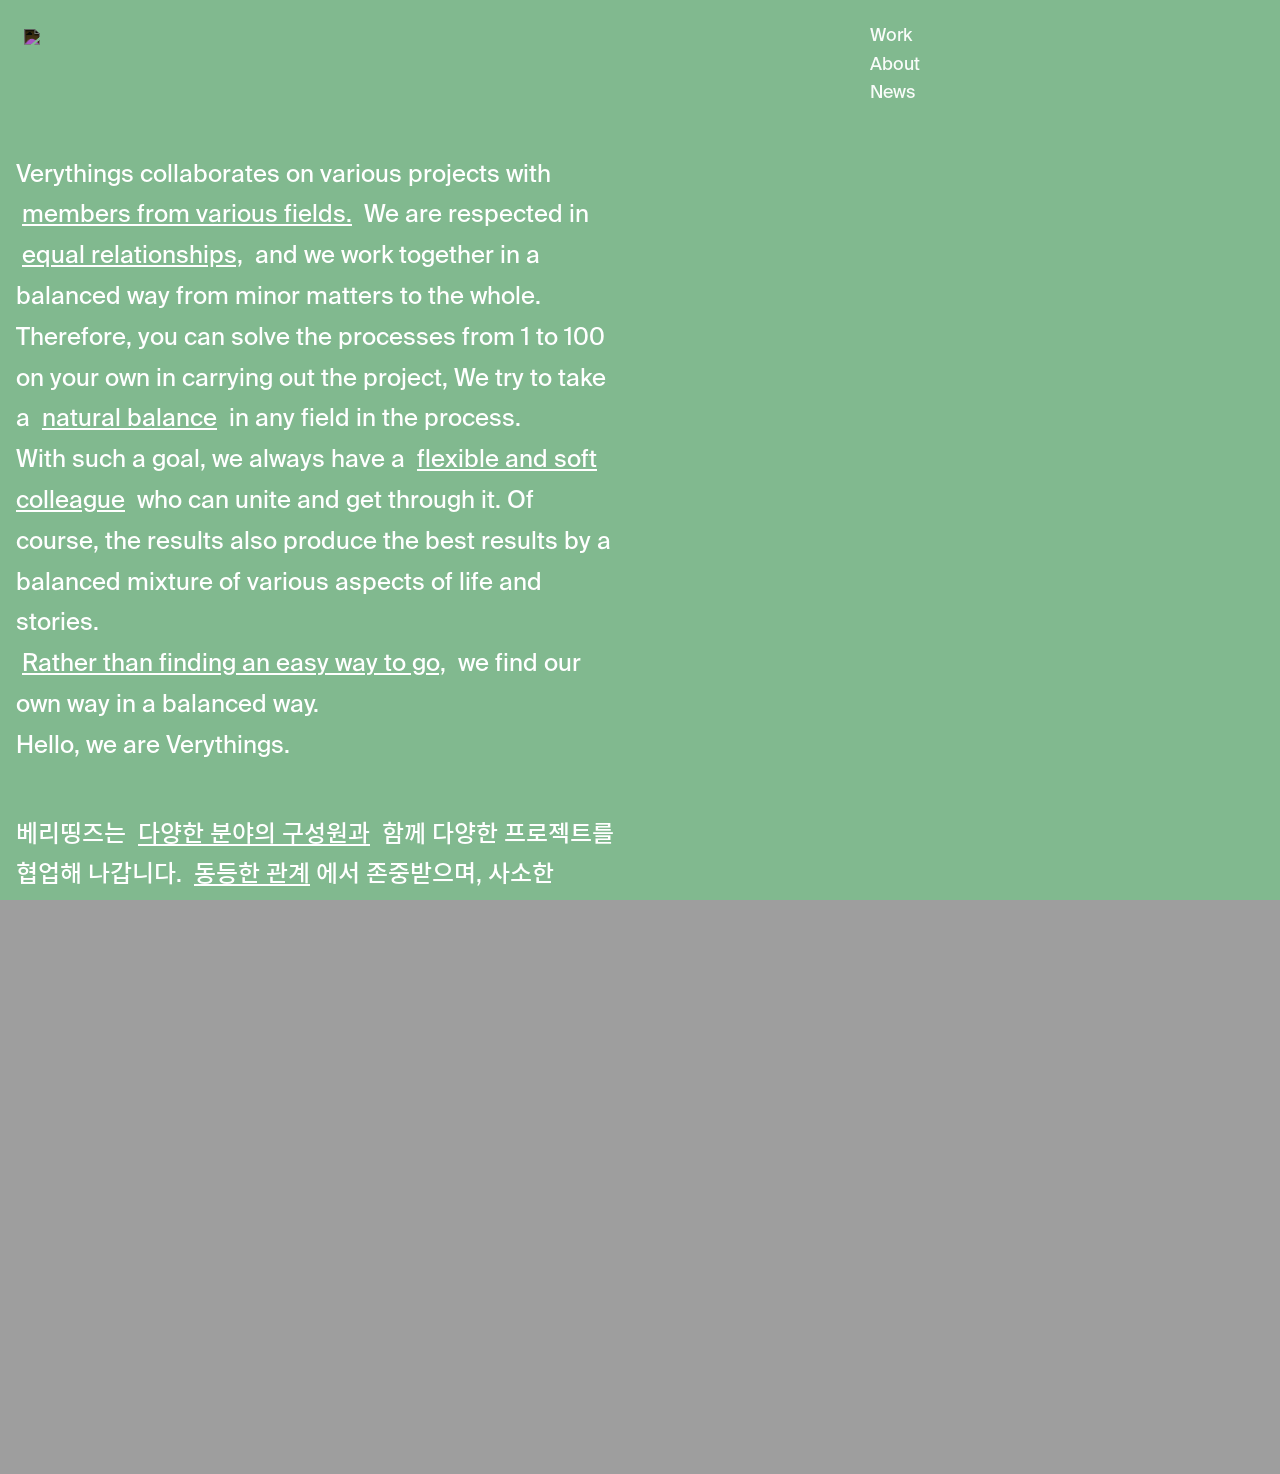
==== assets/pages/about.html @ 0e5e7bac "Add files via upload" ====
<!DOCTYPE html>
<html lang="en">
  <meta charset="utf-8" />
  <title>Verythings | About</title>
  <meta
    http-equiv="content-type"
    content="text/html; charset=utf-8"
  /><meta
    name="viewport"
    content="width=device-width, initial-scale=0.8, shrink-to-fit=no"
  /><meta
    property="og:url"
    content="https://www.virgileguinard.fr/"
  /><meta property="og:type content=website" /><meta
    property="og:title"
    content="Verythings"
  /><meta
    property="og:description"
    content="Photographer based in Paris"
  />
  <link rel="stylesheet" href="../css/style.css" />

  <body class="page" style="background: rgb(129, 185, 143)">
    <main>
      <nav>
        <div class="sticky">
        <div class="logo-l">
          <span class="l">
            <a href="../../index.html"
              ><img src="../img/logo.svg"
            /></a>
          </span>
        </div>
        <div class="header">
        <div class="blended work-space">
          <a href="./work.html" class="l">Work</a>
        </div>
        <div class="blended about-space">
          <span class="l">
            <a href="./about.html">About</a>
          </span>
        </div>
        <div class="blended news-space">
          <span class="l">
            <a href="./news.html">News</a>
          </span>
        </div>
        </div>
      </div>
    </nav>
    </main>






    <figure>
      <img id="picture" src="../img/main/picture.jpg" />
    </figure>

    <div class="main no-gutters row">
      <div class="content l col-9">
        <p>
          Verythings collaborates on various projects with
          <span class="emphasis">members from various fields.</span> We are respected in
          <span class="emphasis">equal relationships,</span> and we work
          together in a balanced way from minor matters to the whole.<br />

          Therefore, you can solve the processes from 1 to 100 on your own
          in carrying out the project, We try to take a
          <span class="emphasis">natural balance</span> in any field in the
          process.<br />

          With such a goal, we always have a
          <span class="emphasis">flexible and soft colleague</span> who can
          unite and get through it. Of course, the results also produce the
          best results by a balanced mixture of various aspects of life and
          stories.<br />

          <span class="emphasis"
            >Rather than finding an easy way to go,</span
          >
          we find our own way in a balanced way. <br />
          Hello, we are Verythings.
        </p>
        <p>
          베리띵즈는
          <span class="emphasis">다양한 분야의 구성원과</span> 함께 다양한
          프로젝트를 협업해 나갑니다.
          <span class="emphasis">동등한 관계</span>에서 존중받으며, 사소한
          사항부터 전체적인 부분까지
          <span class="emphasis">밸런스 있게</span> 함께 합을 맞추어
          나갑니다. <br />

          그러므로 프로젝트를 해나감에 있어 1에서 100까지의 과정들을 스스로
          해결할 수 있고, 과정 속에서 어떤 분야든 모자람 없이
          <span class="emphasis">자연스러운 균형(Balance)을</span> 가져가려
          합니다.<br />

          그러한 지향점을 가진 우리는 똘똘 뭉쳐 헤쳐 나갈 수 있는 유연하며
          말랑말랑한 동료가 늘 함께 합니다. 물론 결과 또한 다양한 측면의
          삶의 방식과 이야기가 균형(Balance) 있게 섞여 최고의 결과물을
          도출해냅니다. 쉽게 가는 법을 찾기보다, 균형 있게 우리만의 방식을
          만들며 길을 찾아 나갑니다. <br />안녕하세요, 베리띵즈 입니다.
        </p>
        <p></p>

        <p class="footer">
          <a href="https://www.instagram.com/verythings/">Instagram</a
          ><br /><a href="mailto:@.com">Contact</a>
        </p>
      </div>
      <div class="main viewport-container">
        <div class="viewport-content">
          <div
            class="bg-wrapper"
            style="
              background-image: url('../img/files/071219_galaxvegas_virgileguinard_hd_8830-thumb.jpg');
            "
          ></div>
        </div>
      </div>
    </div>

    <script src="../js/jquery.min.js"></script>
    <script src="../js/script.js"></script>

    <script
      async
      src="https://www.googletagmanager.com/gtag/js?id=G-6K1PYBZGDS"
    ></script>
    <script>
      window.dataLayer = window.dataLayer || [];
      function gtag() {
        dataLayer.push(arguments);
      }
      gtag("js", new Date());
      gtag("config", "G-6K1PYBZGDS");
    </script>
    <script>
      $(document).ready(function () {
        $("#picture").hide();
        $(".emphasis").mouseover(function () {
          $("#picture").show();
        });
        $(".emphasis").mouseout(function () {
          $("#picture").hide();
        });
      });
    </script>
  </body>
</html>
---- assets/css/style.css ----
*,
*::before,
*::after {
  margin: 0;
  padding: 0;
  box-sizing: border-box;
  font-size: 100%;
  font-weight: normal;
  font-style: normal;
}

html,
body {
  height: 100%;
  overflow: hidden;
}

html {
  font-family: -apple-system, BlinkMacSystemFont, avenir next, avenir,
    segoe ui, helvetica neue, helvetica, Ubuntu, roboto, noto, arial,
    sans-serif;
  line-height: 1.15;
  font-size: 16px;
  -webkit-text-size-adjust: 100%;
}

header {
  margin: 0 auto;
  font-size: 72px;
  line-height: 1.65;
  max-width: 70ch;

  height: 100vh;
}

ul {
  display: grid;
  width: 95%;

  max-width: 1800px;
  margin: 0px auto;
  padding: 120px 130px 270px;
  font-size: 66px;
  grid-auto-flow: row;
  gap: 160px 0px;
}

li {
  list-style: none;
}

main {
  display: block;
}
h1 {
  font-size: 2em;
  margin: 0.67em 0;
}
hr {
  box-sizing: content-box;
  height: 0;
  overflow: visible;
}
pre {
  font-family: monospace, monospace;
  font-size: 1em;
}
a {
  background-color: transparent;
}
abbr[title] {
  border-bottom: none;
  text-decoration: underline dotted;
}
b,
strong {
  font-weight: bolder;
}
code,
kbd,
samp {
  font-family: monospace, monospace;
  font-size: 1em;
}
small {
  font-size: 80%;
}
sub,
sup {
  font-size: 75%;
  line-height: 0;
  position: relative;
  vertical-align: baseline;
}
sub {
  bottom: -0.25em;
}
sup {
  top: -0.5em;
}
img {
  border-style: none;
}

.logo {
  position: absolute;
  width: 30%;
  top: 16px;
  left: 16px;
  filter: invert(1);
  z-index: 1001 !important;
}

.logo-l {
  position: absolute;
  width: 16%;
  top: 24px;
  left: 24px;
  filter: invert(1);
  z-index: 1001 !important;
  mix-blend-mode: difference;
}

nav {
  width: 100%;
  height: 7vw;

  position: sticky;
  top: 0;
  z-index: 2;
  opacity: 0.95;
}

nav div .sticky {
  display: flex;
  margin: 0;
  justify-content: flex-end;
}

#canvas {
  position: absolute;
  top: 500%;
  left: 100%;
  transform: translate(-50%, -50%);
  z-index: 1001;
}

button,
input,
optgroup,
select,
textarea {
  font-family: inherit;
  font-size: 100%;
  line-height: 1.15;
  margin: 0;
}
button,
input {
  overflow: visible;
}
button,
select {
  text-transform: none;
}
button,
[type="button"],
[type="reset"],
[type="submit"] {
  -webkit-appearance: button;
}
button::-moz-focus-inner,
[type="button"]::-moz-focus-inner,
[type="reset"]::-moz-focus-inner,
[type="submit"]::-moz-focus-inner {
  border-style: none;
  padding: 0;
}
button:-moz-focusring,
[type="button"]:-moz-focusring,
[type="reset"]:-moz-focusring,
[type="submit"]:-moz-focusring {
  outline: 1px dotted ButtonText;
}
fieldset {
  padding: 0.35em 0.75em 0.625em;
}
legend {
  box-sizing: border-box;
  color: inherit;
  display: table;
  max-width: 100%;
  padding: 0;
  white-space: normal;
}
progress {
  vertical-align: baseline;
}
textarea {
  overflow: auto;
}
[type="checkbox"],
[type="radio"] {
  box-sizing: border-box;
  padding: 0;
}
[type="number"]::-webkit-inner-spin-button,
[type="number"]::-webkit-outer-spin-button {
  height: auto;
}
[type="search"] {
  -webkit-appearance: textfield;
  outline-offset: -2px;
}
[type="search"]::-webkit-search-decoration {
  -webkit-appearance: none;
}
::-webkit-file-upload-button {
  -webkit-appearance: button;
  font: inherit;
}
details {
  display: block;
}
summary {
  display: list-item;
}
template {
  display: none;
}
[hidden] {
  display: none;
}
@-ms-viewport {
  width: device-width;
}
html {
  box-sizing: border-box;
  -ms-overflow-style: scrollbar;
}

.container {
  width: 100%;
  padding-right: 15px;
  padding-left: 15px;
  margin-right: auto;
  margin-left: auto;
}
@media (min-width: 576px) {
  .container {
    max-width: 540px;
  }
}
@media (min-width: 768px) {
  .container {
    max-width: 720px;
  }
}
@media (min-width: 992px) {
  .container {
    max-width: 960px;
  }
}
@media (min-width: 1200px) {
  .container {
    max-width: 1140px;
  }
}
.container-fluid {
  width: 100%;
  padding-right: 15px;
  padding-left: 15px;
  margin-right: auto;
  margin-left: auto;
}
.row {
  display: -webkit-box;
  display: -ms-flexbox;
  display: flex;
  -ms-flex-wrap: wrap;
  flex-wrap: wrap;
  margin-right: -15px;
  margin-left: -15px;
}
.no-gutters {
  margin-right: 0;
  margin-left: 0;
}
.no-gutters > .col,
.no-gutters > [class*="col-"] {
  padding-right: 0;
  padding-left: 0;
}
.col-1,
.col-2,
.col-3,
.col-4,
.col-5,
.col-6,
.col-7,
.col-8,
.col-9,
.col-10,
.col-11,
.col-12,
.col,
.col-auto,
.col-sm-1,
.col-sm-2,
.col-sm-3,
.col-sm-4,
.col-sm-5,
.col-sm-6,
.col-sm-7,
.col-sm-8,
.col-sm-9,
.col-sm-10,
.col-sm-11,
.col-sm-12,
.col-sm,
.col-sm-auto,
.col-md-1,
.col-md-2,
.col-md-3,
.col-md-4,
.col-md-5,
.col-md-6,
.col-md-7,
.col-md-8,
.col-md-9,
.col-md-10,
.col-md-11,
.col-md-12,
.col-md,
.col-md-auto,
.col-lg-1,
.col-lg-2,
.col-lg-3,
.col-lg-4,
.col-lg-5,
.col-lg-6,
.col-lg-7,
.col-lg-8,
.col-lg-9,
.col-lg-10,
.col-lg-11,
.col-lg-12,
.col-lg,
.col-lg-auto,
.col-xl-1,
.col-xl-2,
.col-xl-3,
.col-xl-4,
.col-xl-5,
.col-xl-6,
.col-xl-7,
.col-xl-8,
.col-xl-9,
.col-xl-10,
.col-xl-11,
.col-xl-12,
.col-xl,
.col-xl-auto {
  position: relative;
  width: 100%;
  min-height: 1px;
  padding-right: 15px;
  padding-left: 15px;
}
.col {
  -ms-flex-preferred-size: 0;
  flex-basis: 0;
  -webkit-box-flex: 1;
  -ms-flex-positive: 1;
  flex-grow: 1;
  max-width: 100%;
}
.col-auto {
  -webkit-box-flex: 0;
  -ms-flex: 0 0 auto;
  flex: 0 0 auto;
  width: auto;
  max-width: none;
}
.col-1 {
  -webkit-box-flex: 0;
  -ms-flex: 0 0 8.333333%;
  flex: 0 0 8.333333%;
  max-width: 8.333333%;
}
.col-2 {
  -webkit-box-flex: 0;
  -ms-flex: 0 0 16.666667%;
  flex: 0 0 16.666667%;
  max-width: 16.666667%;
}
.col-3 {
  -webkit-box-flex: 0;
  -ms-flex: 0 0 25%;
  flex: 0 0 25%;
  max-width: 25%;
}
.col-4 {
  -webkit-box-flex: 0;
  -ms-flex: 0 0 33.333333%;
  flex: 0 0 33.333333%;
  max-width: 33.333333%;
}
.col-5 {
  -webkit-box-flex: 0;
  -ms-flex: 0 0 41.666667%;
  flex: 0 0 41.666667%;
  max-width: 41.666667%;
}
.col-6 {
  -webkit-box-flex: 0;
  -ms-flex: 0 0 50%;
  flex: 0 0 50%;
  max-width: 50%;
}
.col-7 {
  -webkit-box-flex: 0;
  -ms-flex: 0 0 58.333333%;
  flex: 0 0 58.333333%;
  max-width: 58.333333%;
}
.col-8 {
  -webkit-box-flex: 0;
  -ms-flex: 0 0 66.666667%;
  flex: 0 0 66.666667%;
  max-width: 66.666667%;
}
.col-9 {
  top: 3rem;
  -webkit-box-flex: 0;
  -ms-flex: 0 0 75%;
  flex: 0 0 75%;
  max-width: 75%;
}
.col-10 {
  -webkit-box-flex: 0;
  -ms-flex: 0 0 83.333333%;
  flex: 0 0 83.333333%;
  max-width: 83.333333%;
}
.col-11 {
  -webkit-box-flex: 0;
  -ms-flex: 0 0 91.666667%;
  flex: 0 0 91.666667%;
  max-width: 91.666667%;
}
.col-12 {
  -webkit-box-flex: 0;
  -ms-flex: 0 0 100%;
  flex: 0 0 100%;
  max-width: 100%;
}
.order-first {
  -webkit-box-ordinal-group: 0;
  -ms-flex-order: -1;
  order: -1;
}
.order-last {
  -webkit-box-ordinal-group: 14;
  -ms-flex-order: 13;
  order: 13;
}
.order-0 {
  -webkit-box-ordinal-group: 1;
  -ms-flex-order: 0;
  order: 0;
}
.order-1 {
  -webkit-box-ordinal-group: 2;
  -ms-flex-order: 1;
  order: 1;
}
.order-2 {
  -webkit-box-ordinal-group: 3;
  -ms-flex-order: 2;
  order: 2;
}
.order-3 {
  -webkit-box-ordinal-group: 4;
  -ms-flex-order: 3;
  order: 3;
}
.order-4 {
  -webkit-box-ordinal-group: 5;
  -ms-flex-order: 4;
  order: 4;
}
.order-5 {
  -webkit-box-ordinal-group: 6;
  -ms-flex-order: 5;
  order: 5;
}
.order-6 {
  -webkit-box-ordinal-group: 7;
  -ms-flex-order: 6;
  order: 6;
}
.order-7 {
  -webkit-box-ordinal-group: 8;
  -ms-flex-order: 7;
  order: 7;
}
.order-8 {
  -webkit-box-ordinal-group: 9;
  -ms-flex-order: 8;
  order: 8;
}
.order-9 {
  -webkit-box-ordinal-group: 10;
  -ms-flex-order: 9;
  order: 9;
}
.order-10 {
  -webkit-box-ordinal-group: 11;
  -ms-flex-order: 10;
  order: 10;
}
.order-11 {
  -webkit-box-ordinal-group: 12;
  -ms-flex-order: 11;
  order: 11;
}
.order-12 {
  -webkit-box-ordinal-group: 13;
  -ms-flex-order: 12;
  order: 12;
}
.offset-1 {
  margin-left: 8.333333%;
}
.offset-2 {
  margin-left: 16.666667%;
}
.offset-3 {
  margin-left: 25%;
}
.offset-4 {
  margin-left: 33.333333%;
}
.offset-5 {
  margin-left: 41.666667%;
}
.offset-6 {
  margin-left: 50%;
}
.offset-7 {
  margin-left: 58.333333%;
}
.offset-8 {
  margin-left: 66.666667%;
}
.offset-9 {
  margin-left: 75%;
}
.offset-10 {
  margin-left: 83.333333%;
}
.offset-11 {
  margin-left: 91.666667%;
}
@media (min-width: 576px) {
  .col-sm {
    -ms-flex-preferred-size: 0;
    flex-basis: 0;
    -webkit-box-flex: 1;
    -ms-flex-positive: 1;
    flex-grow: 1;
    max-width: 100%;
  }
  .col-sm-auto {
    -webkit-box-flex: 0;
    -ms-flex: 0 0 auto;
    flex: 0 0 auto;
    width: auto;
    max-width: none;
  }
  .col-sm-1 {
    -webkit-box-flex: 0;
    -ms-flex: 0 0 8.333333%;
    flex: 0 0 8.333333%;
    max-width: 8.333333%;
  }
  .col-sm-2 {
    -webkit-box-flex: 0;
    -ms-flex: 0 0 16.666667%;
    flex: 0 0 16.666667%;
    max-width: 16.666667%;
  }
  .col-sm-3 {
    -webkit-box-flex: 0;
    -ms-flex: 0 0 25%;
    flex: 0 0 25%;
    max-width: 25%;
  }
  .col-sm-4 {
    -webkit-box-flex: 0;
    -ms-flex: 0 0 33.333333%;
    flex: 0 0 33.333333%;
    max-width: 33.333333%;
  }
  .col-sm-5 {
    -webkit-box-flex: 0;
    -ms-flex: 0 0 41.666667%;
    flex: 0 0 41.666667%;
    max-width: 41.666667%;
  }
  .col-sm-6 {
    -webkit-box-flex: 0;
    -ms-flex: 0 0 50%;
    flex: 0 0 50%;
    max-width: 50%;
  }
  .col-sm-7 {
    -webkit-box-flex: 0;
    -ms-flex: 0 0 58.333333%;
    flex: 0 0 58.333333%;
    max-width: 58.333333%;
  }
  .col-sm-8 {
    -webkit-box-flex: 0;
    -ms-flex: 0 0 66.666667%;
    flex: 0 0 66.666667%;
    max-width: 66.666667%;
  }
  .col-sm-9 {
    -webkit-box-flex: 0;
    -ms-flex: 0 0 75%;
    flex: 0 0 75%;
    max-width: 75%;
  }
  .col-sm-10 {
    -webkit-box-flex: 0;
    -ms-flex: 0 0 83.333333%;
    flex: 0 0 83.333333%;
    max-width: 83.333333%;
  }
  .col-sm-11 {
    -webkit-box-flex: 0;
    -ms-flex: 0 0 91.666667%;
    flex: 0 0 91.666667%;
    max-width: 91.666667%;
  }
  .col-sm-12 {
    -webkit-box-flex: 0;
    -ms-flex: 0 0 100%;
    flex: 0 0 100%;
    max-width: 100%;
  }
  .order-sm-first {
    -webkit-box-ordinal-group: 0;
    -ms-flex-order: -1;
    order: -1;
  }
  .order-sm-last {
    -webkit-box-ordinal-group: 14;
    -ms-flex-order: 13;
    order: 13;
  }
  .order-sm-0 {
    -webkit-box-ordinal-group: 1;
    -ms-flex-order: 0;
    order: 0;
  }
  .order-sm-1 {
    -webkit-box-ordinal-group: 2;
    -ms-flex-order: 1;
    order: 1;
  }
  .order-sm-2 {
    -webkit-box-ordinal-group: 3;
    -ms-flex-order: 2;
    order: 2;
  }
  .order-sm-3 {
    -webkit-box-ordinal-group: 4;
    -ms-flex-order: 3;
    order: 3;
  }
  .order-sm-4 {
    -webkit-box-ordinal-group: 5;
    -ms-flex-order: 4;
    order: 4;
  }
  .order-sm-5 {
    -webkit-box-ordinal-group: 6;
    -ms-flex-order: 5;
    order: 5;
  }
  .order-sm-6 {
    -webkit-box-ordinal-group: 7;
    -ms-flex-order: 6;
    order: 6;
  }
  .order-sm-7 {
    -webkit-box-ordinal-group: 8;
    -ms-flex-order: 7;
    order: 7;
  }
  .order-sm-8 {
    -webkit-box-ordinal-group: 9;
    -ms-flex-order: 8;
    order: 8;
  }
  .order-sm-9 {
    -webkit-box-ordinal-group: 10;
    -ms-flex-order: 9;
    order: 9;
  }
  .order-sm-10 {
    -webkit-box-ordinal-group: 11;
    -ms-flex-order: 10;
    order: 10;
  }
  .order-sm-11 {
    -webkit-box-ordinal-group: 12;
    -ms-flex-order: 11;
    order: 11;
  }
  .order-sm-12 {
    -webkit-box-ordinal-group: 13;
    -ms-flex-order: 12;
    order: 12;
  }
  .offset-sm-0 {
    margin-left: 0;
  }
  .offset-sm-1 {
    margin-left: 8.333333%;
  }
  .offset-sm-2 {
    margin-left: 16.666667%;
  }
  .offset-sm-3 {
    margin-left: 25%;
  }
  .offset-sm-4 {
    margin-left: 33.333333%;
  }
  .offset-sm-5 {
    margin-left: 41.666667%;
  }
  .offset-sm-6 {
    margin-left: 50%;
  }
  .offset-sm-7 {
    margin-left: 58.333333%;
  }
  .offset-sm-8 {
    margin-left: 66.666667%;
  }
  .offset-sm-9 {
    margin-left: 75%;
  }
  .offset-sm-10 {
    margin-left: 83.333333%;
  }
  .offset-sm-11 {
    margin-left: 91.666667%;
  }
}
@media (min-width: 768px) {
  .col-md {
    -ms-flex-preferred-size: 0;
    flex-basis: 0;
    -webkit-box-flex: 1;
    -ms-flex-positive: 1;
    flex-grow: 1;
    max-width: 100%;
  }
  .col-md-auto {
    -webkit-box-flex: 0;
    -ms-flex: 0 0 auto;
    flex: 0 0 auto;
    width: auto;
    max-width: none;
  }
  .col-md-1 {
    -webkit-box-flex: 0;
    -ms-flex: 0 0 8.333333%;
    flex: 0 0 8.333333%;
    max-width: 8.333333%;
  }
  .col-md-2 {
    -webkit-box-flex: 0;
    -ms-flex: 0 0 16.666667%;
    flex: 0 0 16.666667%;
    max-width: 16.666667%;
  }
  .col-md-3 {
    -webkit-box-flex: 0;
    -ms-flex: 0 0 25%;
    flex: 0 0 25%;
    max-width: 25%;
  }
  .col-md-4 {
    -webkit-box-flex: 0;
    -ms-flex: 0 0 33.333333%;
    flex: 0 0 33.333333%;
    max-width: 33.333333%;
  }
  .col-md-5 {
    -webkit-box-flex: 0;
    -ms-flex: 0 0 41.666667%;
    flex: 0 0 41.666667%;
    max-width: 41.666667%;
  }
  .col-md-6 {
    -webkit-box-flex: 0;
    -ms-flex: 0 0 50%;
    flex: 0 0 50%;
    max-width: 50%;
  }
  .col-md-7 {
    -webkit-box-flex: 0;
    -ms-flex: 0 0 58.333333%;
    flex: 0 0 58.333333%;
    max-width: 58.333333%;
  }
  .col-md-8 {
    -webkit-box-flex: 0;
    -ms-flex: 0 0 66.666667%;
    flex: 0 0 66.666667%;
    max-width: 66.666667%;
  }
  .col-md-9 {
    -webkit-box-flex: 0;
    -ms-flex: 0 0 75%;
    flex: 0 0 75%;
    max-width: 75%;
  }
  .col-md-10 {
    -webkit-box-flex: 0;
    -ms-flex: 0 0 83.333333%;
    flex: 0 0 83.333333%;
    max-width: 83.333333%;
  }
  .col-md-11 {
    -webkit-box-flex: 0;
    -ms-flex: 0 0 91.666667%;
    flex: 0 0 91.666667%;
    max-width: 91.666667%;
  }
  .col-md-12 {
    -webkit-box-flex: 0;
    -ms-flex: 0 0 100%;
    flex: 0 0 100%;
    max-width: 100%;
  }
  .order-md-first {
    -webkit-box-ordinal-group: 0;
    -ms-flex-order: -1;
    order: -1;
  }
  .order-md-last {
    -webkit-box-ordinal-group: 14;
    -ms-flex-order: 13;
    order: 13;
  }
  .order-md-0 {
    -webkit-box-ordinal-group: 1;
    -ms-flex-order: 0;
    order: 0;
  }
  .order-md-1 {
    -webkit-box-ordinal-group: 2;
    -ms-flex-order: 1;
    order: 1;
  }
  .order-md-2 {
    -webkit-box-ordinal-group: 3;
    -ms-flex-order: 2;
    order: 2;
  }
  .order-md-3 {
    -webkit-box-ordinal-group: 4;
    -ms-flex-order: 3;
    order: 3;
  }
  .order-md-4 {
    -webkit-box-ordinal-group: 5;
    -ms-flex-order: 4;
    order: 4;
  }
  .order-md-5 {
    -webkit-box-ordinal-group: 6;
    -ms-flex-order: 5;
    order: 5;
  }
  .order-md-6 {
    -webkit-box-ordinal-group: 7;
    -ms-flex-order: 6;
    order: 6;
  }
  .order-md-7 {
    -webkit-box-ordinal-group: 8;
    -ms-flex-order: 7;
    order: 7;
  }
  .order-md-8 {
    -webkit-box-ordinal-group: 9;
    -ms-flex-order: 8;
    order: 8;
  }
  .order-md-9 {
    -webkit-box-ordinal-group: 10;
    -ms-flex-order: 9;
    order: 9;
  }
  .order-md-10 {
    -webkit-box-ordinal-group: 11;
    -ms-flex-order: 10;
    order: 10;
  }
  .order-md-11 {
    -webkit-box-ordinal-group: 12;
    -ms-flex-order: 11;
    order: 11;
  }
  .order-md-12 {
    -webkit-box-ordinal-group: 13;
    -ms-flex-order: 12;
    order: 12;
  }
  .offset-md-0 {
    margin-left: 0;
  }
  .offset-md-1 {
    margin-left: 8.333333%;
  }
  .offset-md-2 {
    margin-left: 16.666667%;
  }
  .offset-md-3 {
    margin-left: 25%;
  }
  .offset-md-4 {
    margin-left: 33.333333%;
  }
  .offset-md-5 {
    margin-left: 41.666667%;
  }
  .offset-md-6 {
    margin-left: 50%;
  }
  .offset-md-7 {
    margin-left: 58.333333%;
  }
  .offset-md-8 {
    margin-left: 66.666667%;
  }
  .offset-md-9 {
    margin-left: 75%;
  }
  .offset-md-10 {
    margin-left: 83.333333%;
  }
  .offset-md-11 {
    margin-left: 91.666667%;
  }
}
@media (min-width: 992px) {
  .col-lg {
    -ms-flex-preferred-size: 0;
    flex-basis: 0;
    -webkit-box-flex: 1;
    -ms-flex-positive: 1;
    flex-grow: 1;
    max-width: 100%;
  }
  .col-lg-auto {
    -webkit-box-flex: 0;
    -ms-flex: 0 0 auto;
    flex: 0 0 auto;
    width: auto;
    max-width: none;
  }
  .col-lg-1 {
    -webkit-box-flex: 0;
    -ms-flex: 0 0 8.333333%;
    flex: 0 0 8.333333%;
    max-width: 8.333333%;
  }
  .col-lg-2 {
    -webkit-box-flex: 0;
    -ms-flex: 0 0 16.666667%;
    flex: 0 0 16.666667%;
    max-width: 16.666667%;
  }
  .col-lg-3 {
    -webkit-box-flex: 0;
    -ms-flex: 0 0 25%;
    flex: 0 0 25%;
    max-width: 25%;
  }
  .col-lg-4 {
    -webkit-box-flex: 0;
    -ms-flex: 0 0 33.333333%;
    flex: 0 0 33.333333%;
    max-width: 33.333333%;
  }
  .col-lg-5 {
    -webkit-box-flex: 0;
    -ms-flex: 0 0 41.666667%;
    flex: 0 0 41.666667%;
    max-width: 41.666667%;
  }
  .col-lg-6 {
    -webkit-box-flex: 0;
    -ms-flex: 0 0 50%;
    flex: 0 0 50%;
    max-width: 50%;
  }
  .col-lg-7 {
    -webkit-box-flex: 0;
    -ms-flex: 0 0 58.333333%;
    flex: 0 0 58.333333%;
    max-width: 58.333333%;
  }
  .col-lg-8 {
    -webkit-box-flex: 0;
    -ms-flex: 0 0 66.666667%;
    flex: 0 0 66.666667%;
    max-width: 66.666667%;
  }
  .col-lg-9 {
    -webkit-box-flex: 0;
    -ms-flex: 0 0 75%;
    flex: 0 0 75%;
    max-width: 75%;
  }
  .col-lg-10 {
    -webkit-box-flex: 0;
    -ms-flex: 0 0 83.333333%;
    flex: 0 0 83.333333%;
    max-width: 83.333333%;
  }
  .col-lg-11 {
    -webkit-box-flex: 0;
    -ms-flex: 0 0 91.666667%;
    flex: 0 0 91.666667%;
    max-width: 91.666667%;
  }
  .col-lg-12 {
    -webkit-box-flex: 0;
    -ms-flex: 0 0 100%;
    flex: 0 0 100%;
    max-width: 100%;
  }
  .order-lg-first {
    -webkit-box-ordinal-group: 0;
    -ms-flex-order: -1;
    order: -1;
  }
  .order-lg-last {
    -webkit-box-ordinal-group: 14;
    -ms-flex-order: 13;
    order: 13;
  }
  .order-lg-0 {
    -webkit-box-ordinal-group: 1;
    -ms-flex-order: 0;
    order: 0;
  }
  .order-lg-1 {
    -webkit-box-ordinal-group: 2;
    -ms-flex-order: 1;
    order: 1;
  }
  .order-lg-2 {
    -webkit-box-ordinal-group: 3;
    -ms-flex-order: 2;
    order: 2;
  }
  .order-lg-3 {
    -webkit-box-ordinal-group: 4;
    -ms-flex-order: 3;
    order: 3;
  }
  .order-lg-4 {
    -webkit-box-ordinal-group: 5;
    -ms-flex-order: 4;
    order: 4;
  }
  .order-lg-5 {
    -webkit-box-ordinal-group: 6;
    -ms-flex-order: 5;
    order: 5;
  }
  .order-lg-6 {
    -webkit-box-ordinal-group: 7;
    -ms-flex-order: 6;
    order: 6;
  }
  .order-lg-7 {
    -webkit-box-ordinal-group: 8;
    -ms-flex-order: 7;
    order: 7;
  }
  .order-lg-8 {
    -webkit-box-ordinal-group: 9;
    -ms-flex-order: 8;
    order: 8;
  }
  .order-lg-9 {
    -webkit-box-ordinal-group: 10;
    -ms-flex-order: 9;
    order: 9;
  }
  .order-lg-10 {
    -webkit-box-ordinal-group: 11;
    -ms-flex-order: 10;
    order: 10;
  }
  .order-lg-11 {
    -webkit-box-ordinal-group: 12;
    -ms-flex-order: 11;
    order: 11;
  }
  .order-lg-12 {
    -webkit-box-ordinal-group: 13;
    -ms-flex-order: 12;
    order: 12;
  }
  .offset-lg-0 {
    margin-left: 0;
  }
  .offset-lg-1 {
    margin-left: 8.333333%;
  }
  .offset-lg-2 {
    margin-left: 16.666667%;
  }
  .offset-lg-3 {
    margin-left: 25%;
  }
  .offset-lg-4 {
    margin-left: 33.333333%;
  }
  .offset-lg-5 {
    margin-left: 41.666667%;
  }
  .offset-lg-6 {
    margin-left: 50%;
  }
  .offset-lg-7 {
    margin-left: 58.333333%;
  }
  .offset-lg-8 {
    margin-left: 66.666667%;
  }
  .offset-lg-9 {
    margin-left: 75%;
  }
  .offset-lg-10 {
    margin-left: 83.333333%;
  }
  .offset-lg-11 {
    margin-left: 91.666667%;
  }
}
@media (min-width: 1200px) {
  .col-xl {
    -ms-flex-preferred-size: 0;
    flex-basis: 0;
    -webkit-box-flex: 1;
    -ms-flex-positive: 1;
    flex-grow: 1;
    max-width: 100%;
  }
  .col-xl-auto {
    -webkit-box-flex: 0;
    -ms-flex: 0 0 auto;
    flex: 0 0 auto;
    width: auto;
    max-width: none;
  }
  .col-xl-1 {
    -webkit-box-flex: 0;
    -ms-flex: 0 0 8.333333%;
    flex: 0 0 8.333333%;
    max-width: 8.333333%;
  }
  .col-xl-2 {
    -webkit-box-flex: 0;
    -ms-flex: 0 0 16.666667%;
    flex: 0 0 16.666667%;
    max-width: 16.666667%;
  }
  .col-xl-3 {
    -webkit-box-flex: 0;
    -ms-flex: 0 0 25%;
    flex: 0 0 25%;
    max-width: 25%;
  }
  .col-xl-4 {
    -webkit-box-flex: 0;
    -ms-flex: 0 0 33.333333%;
    flex: 0 0 33.333333%;
    max-width: 33.333333%;
  }
  .col-xl-5 {
    -webkit-box-flex: 0;
    -ms-flex: 0 0 41.666667%;
    flex: 0 0 41.666667%;
    max-width: 41.666667%;
  }
  .col-xl-6 {
    -webkit-box-flex: 0;
    -ms-flex: 0 0 50%;
    flex: 0 0 50%;
    max-width: 50%;
  }
  .col-xl-7 {
    -webkit-box-flex: 0;
    -ms-flex: 0 0 58.333333%;
    flex: 0 0 58.333333%;
    max-width: 58.333333%;
  }
  .col-xl-8 {
    -webkit-box-flex: 0;
    -ms-flex: 0 0 66.666667%;
    flex: 0 0 66.666667%;
    max-width: 66.666667%;
  }
  .col-xl-9 {
    -webkit-box-flex: 0;
    -ms-flex: 0 0 75%;
    flex: 0 0 75%;
    max-width: 75%;
  }
  .col-xl-10 {
    -webkit-box-flex: 0;
    -ms-flex: 0 0 83.333333%;
    flex: 0 0 83.333333%;
    max-width: 83.333333%;
  }
  .col-xl-11 {
    -webkit-box-flex: 0;
    -ms-flex: 0 0 91.666667%;
    flex: 0 0 91.666667%;
    max-width: 91.666667%;
  }
  .col-xl-12 {
    -webkit-box-flex: 0;
    -ms-flex: 0 0 100%;
    flex: 0 0 100%;
    max-width: 100%;
  }
  .order-xl-first {
    -webkit-box-ordinal-group: 0;
    -ms-flex-order: -1;
    order: -1;
  }
  .order-xl-last {
    -webkit-box-ordinal-group: 14;
    -ms-flex-order: 13;
    order: 13;
  }
  .order-xl-0 {
    -webkit-box-ordinal-group: 1;
    -ms-flex-order: 0;
    order: 0;
  }
  .order-xl-1 {
    -webkit-box-ordinal-group: 2;
    -ms-flex-order: 1;
    order: 1;
  }
  .order-xl-2 {
    -webkit-box-ordinal-group: 3;
    -ms-flex-order: 2;
    order: 2;
  }
  .order-xl-3 {
    -webkit-box-ordinal-group: 4;
    -ms-flex-order: 3;
    order: 3;
  }
  .order-xl-4 {
    -webkit-box-ordinal-group: 5;
    -ms-flex-order: 4;
    order: 4;
  }
  .order-xl-5 {
    -webkit-box-ordinal-group: 6;
    -ms-flex-order: 5;
    order: 5;
  }
  .order-xl-6 {
    -webkit-box-ordinal-group: 7;
    -ms-flex-order: 6;
    order: 6;
  }
  .order-xl-7 {
    -webkit-box-ordinal-group: 8;
    -ms-flex-order: 7;
    order: 7;
  }
  .order-xl-8 {
    -webkit-box-ordinal-group: 9;
    -ms-flex-order: 8;
    order: 8;
  }
  .order-xl-9 {
    -webkit-box-ordinal-group: 10;
    -ms-flex-order: 9;
    order: 9;
  }
  .order-xl-10 {
    -webkit-box-ordinal-group: 11;
    -ms-flex-order: 10;
    order: 10;
  }
  .order-xl-11 {
    -webkit-box-ordinal-group: 12;
    -ms-flex-order: 11;
    order: 11;
  }
  .order-xl-12 {
    -webkit-box-ordinal-group: 13;
    -ms-flex-order: 12;
    order: 12;
  }
  .offset-xl-0 {
    margin-left: 0;
  }
  .offset-xl-1 {
    margin-left: 8.333333%;
  }
  .offset-xl-2 {
    margin-left: 16.666667%;
  }
  .offset-xl-3 {
    margin-left: 25%;
  }
  .offset-xl-4 {
    margin-left: 33.333333%;
  }
  .offset-xl-5 {
    margin-left: 41.666667%;
  }
  .offset-xl-6 {
    margin-left: 50%;
  }
  .offset-xl-7 {
    margin-left: 58.333333%;
  }
  .offset-xl-8 {
    margin-left: 66.666667%;
  }
  .offset-xl-9 {
    margin-left: 75%;
  }
  .offset-xl-10 {
    margin-left: 83.333333%;
  }
  .offset-xl-11 {
    margin-left: 91.666667%;
  }
}
.d-none {
  display: none !important;
}
.d-inline {
  display: inline !important;
}
.d-inline-block {
  display: inline-block !important;
}
.d-block {
  display: block !important;
}
.d-table {
  display: table !important;
}
.d-table-row {
  display: table-row !important;
}
.d-table-cell {
  display: table-cell !important;
}
.d-flex {
  display: -webkit-box !important;
  display: -ms-flexbox !important;
  display: flex !important;
}
.d-inline-flex {
  display: -webkit-inline-box !important;
  display: -ms-inline-flexbox !important;
  display: inline-flex !important;
}
@media (min-width: 576px) {
  .d-sm-none {
    display: none !important;
  }
  .d-sm-inline {
    display: inline !important;
  }
  .d-sm-inline-block {
    display: inline-block !important;
  }
  .d-sm-block {
    display: block !important;
  }
  .d-sm-table {
    display: table !important;
  }
  .d-sm-table-row {
    display: table-row !important;
  }
  .d-sm-table-cell {
    display: table-cell !important;
  }
  .d-sm-flex {
    display: -webkit-box !important;
    display: -ms-flexbox !important;
    display: flex !important;
  }
  .d-sm-inline-flex {
    display: -webkit-inline-box !important;
    display: -ms-inline-flexbox !important;
    display: inline-flex !important;
  }
}
@media (min-width: 768px) {
  .d-md-none {
    display: none !important;
  }
  .d-md-inline {
    display: inline !important;
  }
  .d-md-inline-block {
    display: inline-block !important;
  }
  .d-md-block {
    display: block !important;
  }
  .d-md-table {
    display: table !important;
  }
  .d-md-table-row {
    display: table-row !important;
  }
  .d-md-table-cell {
    display: table-cell !important;
  }
  .d-md-flex {
    display: -webkit-box !important;
    display: -ms-flexbox !important;
    display: flex !important;
  }
  .d-md-inline-flex {
    display: -webkit-inline-box !important;
    display: -ms-inline-flexbox !important;
    display: inline-flex !important;
  }
}
@media (min-width: 992px) {
  .d-lg-none {
    display: none !important;
  }
  .d-lg-inline {
    display: inline !important;
  }
  .d-lg-inline-block {
    display: inline-block !important;
  }
  .d-lg-block {
    display: block !important;
  }
  .d-lg-table {
    display: table !important;
  }
  .d-lg-table-row {
    display: table-row !important;
  }
  .d-lg-table-cell {
    display: table-cell !important;
  }
  .d-lg-flex {
    display: -webkit-box !important;
    display: -ms-flexbox !important;
    display: flex !important;
  }
  .d-lg-inline-flex {
    display: -webkit-inline-box !important;
    display: -ms-inline-flexbox !important;
    display: inline-flex !important;
  }
}
@media (min-width: 1200px) {
  .d-xl-none {
    display: none !important;
  }
  .d-xl-inline {
    display: inline !important;
  }
  .d-xl-inline-block {
    display: inline-block !important;
  }
  .d-xl-block {
    display: block !important;
  }
  .d-xl-table {
    display: table !important;
  }
  .d-xl-table-row {
    display: table-row !important;
  }
  .d-xl-table-cell {
    display: table-cell !important;
  }
  .d-xl-flex {
    display: -webkit-box !important;
    display: -ms-flexbox !important;
    display: flex !important;
  }
  .d-xl-inline-flex {
    display: -webkit-inline-box !important;
    display: -ms-inline-flexbox !important;
    display: inline-flex !important;
  }
}
@media print {
  .d-print-none {
    display: none !important;
  }
  .d-print-inline {
    display: inline !important;
  }
  .d-print-inline-block {
    display: inline-block !important;
  }
  .d-print-block {
    display: block !important;
  }
  .d-print-table {
    display: table !important;
  }
  .d-print-table-row {
    display: table-row !important;
  }
  .d-print-table-cell {
    display: table-cell !important;
  }
  .d-print-flex {
    display: -webkit-box !important;
    display: -ms-flexbox !important;
    display: flex !important;
  }
  .d-print-inline-flex {
    display: -webkit-inline-box !important;
    display: -ms-inline-flexbox !important;
    display: inline-flex !important;
  }
}
.flex-row {
  -webkit-box-orient: horizontal !important;
  -webkit-box-direction: normal !important;
  -ms-flex-direction: row !important;
  flex-direction: row !important;
}
.flex-column {
  -webkit-box-orient: vertical !important;
  -webkit-box-direction: normal !important;
  -ms-flex-direction: column !important;
  flex-direction: column !important;
}
.flex-row-reverse {
  -webkit-box-orient: horizontal !important;
  -webkit-box-direction: reverse !important;
  -ms-flex-direction: row-reverse !important;
  flex-direction: row-reverse !important;
}
.flex-column-reverse {
  -webkit-box-orient: vertical !important;
  -webkit-box-direction: reverse !important;
  -ms-flex-direction: column-reverse !important;
  flex-direction: column-reverse !important;
}
.flex-wrap {
  -ms-flex-wrap: wrap !important;
  flex-wrap: wrap !important;
}
.flex-nowrap {
  -ms-flex-wrap: nowrap !important;
  flex-wrap: nowrap !important;
}
.flex-wrap-reverse {
  -ms-flex-wrap: wrap-reverse !important;
  flex-wrap: wrap-reverse !important;
}
.justify-content-start {
  -webkit-box-pack: start !important;
  -ms-flex-pack: start !important;
  justify-content: flex-start !important;
}
.justify-content-end {
  -webkit-box-pack: end !important;
  -ms-flex-pack: end !important;
  justify-content: flex-end !important;
}
.justify-content-center {
  -webkit-box-pack: center !important;
  -ms-flex-pack: center !important;
  justify-content: center !important;
}
.justify-content-between {
  -webkit-box-pack: justify !important;
  -ms-flex-pack: justify !important;
  justify-content: space-between !important;
}
.justify-content-around {
  -ms-flex-pack: distribute !important;
  justify-content: space-around !important;
}
.align-items-start {
  -webkit-box-align: start !important;
  -ms-flex-align: start !important;
  align-items: flex-start !important;
}
.align-items-end {
  -webkit-box-align: end !important;
  -ms-flex-align: end !important;
  align-items: flex-end !important;
}
.align-items-center {
  -webkit-box-align: center !important;
  -ms-flex-align: center !important;
  align-items: center !important;
}
.align-items-baseline {
  -webkit-box-align: baseline !important;
  -ms-flex-align: baseline !important;
  align-items: baseline !important;
}
.align-items-stretch {
  -webkit-box-align: stretch !important;
  -ms-flex-align: stretch !important;
  align-items: stretch !important;
}
.align-content-start {
  -ms-flex-line-pack: start !important;
  align-content: flex-start !important;
}
.align-content-end {
  -ms-flex-line-pack: end !important;
  align-content: flex-end !important;
}
.align-content-center {
  -ms-flex-line-pack: center !important;
  align-content: center !important;
}
.align-content-between {
  -ms-flex-line-pack: justify !important;
  align-content: space-between !important;
}
.align-content-around {
  -ms-flex-line-pack: distribute !important;
  align-content: space-around !important;
}
.align-content-stretch {
  -ms-flex-line-pack: stretch !important;
  align-content: stretch !important;
}
.align-self-auto {
  -ms-flex-item-align: auto !important;
  align-self: auto !important;
}
.align-self-start {
  -ms-flex-item-align: start !important;
  align-self: flex-start !important;
}
.align-self-end {
  -ms-flex-item-align: end !important;
  align-self: flex-end !important;
}
.align-self-center {
  -ms-flex-item-align: center !important;
  align-self: center !important;
}
.align-self-baseline {
  -ms-flex-item-align: baseline !important;
  align-self: baseline !important;
}
.align-self-stretch {
  -ms-flex-item-align: stretch !important;
  align-self: stretch !important;
}
@media (min-width: 576px) {
  .flex-sm-row {
    -webkit-box-orient: horizontal !important;
    -webkit-box-direction: normal !important;
    -ms-flex-direction: row !important;
    flex-direction: row !important;
  }
  .flex-sm-column {
    -webkit-box-orient: vertical !important;
    -webkit-box-direction: normal !important;
    -ms-flex-direction: column !important;
    flex-direction: column !important;
  }
  .flex-sm-row-reverse {
    -webkit-box-orient: horizontal !important;
    -webkit-box-direction: reverse !important;
    -ms-flex-direction: row-reverse !important;
    flex-direction: row-reverse !important;
  }
  .flex-sm-column-reverse {
    -webkit-box-orient: vertical !important;
    -webkit-box-direction: reverse !important;
    -ms-flex-direction: column-reverse !important;
    flex-direction: column-reverse !important;
  }
  .flex-sm-wrap {
    -ms-flex-wrap: wrap !important;
    flex-wrap: wrap !important;
  }
  .flex-sm-nowrap {
    -ms-flex-wrap: nowrap !important;
    flex-wrap: nowrap !important;
  }
  .flex-sm-wrap-reverse {
    -ms-flex-wrap: wrap-reverse !important;
    flex-wrap: wrap-reverse !important;
  }
  .justify-content-sm-start {
    -webkit-box-pack: start !important;
    -ms-flex-pack: start !important;
    justify-content: flex-start !important;
  }
  .justify-content-sm-end {
    -webkit-box-pack: end !important;
    -ms-flex-pack: end !important;
    justify-content: flex-end !important;
  }
  .justify-content-sm-center {
    -webkit-box-pack: center !important;
    -ms-flex-pack: center !important;
    justify-content: center !important;
  }
  .justify-content-sm-between {
    -webkit-box-pack: justify !important;
    -ms-flex-pack: justify !important;
    justify-content: space-between !important;
  }
  .justify-content-sm-around {
    -ms-flex-pack: distribute !important;
    justify-content: space-around !important;
  }
  .align-items-sm-start {
    -webkit-box-align: start !important;
    -ms-flex-align: start !important;
    align-items: flex-start !important;
  }
  .align-items-sm-end {
    -webkit-box-align: end !important;
    -ms-flex-align: end !important;
    align-items: flex-end !important;
  }
  .align-items-sm-center {
    -webkit-box-align: center !important;
    -ms-flex-align: center !important;
    align-items: center !important;
  }
  .align-items-sm-baseline {
    -webkit-box-align: baseline !important;
    -ms-flex-align: baseline !important;
    align-items: baseline !important;
  }
  .align-items-sm-stretch {
    -webkit-box-align: stretch !important;
    -ms-flex-align: stretch !important;
    align-items: stretch !important;
  }
  .align-content-sm-start {
    -ms-flex-line-pack: start !important;
    align-content: flex-start !important;
  }
  .align-content-sm-end {
    -ms-flex-line-pack: end !important;
    align-content: flex-end !important;
  }
  .align-content-sm-center {
    -ms-flex-line-pack: center !important;
    align-content: center !important;
  }
  .align-content-sm-between {
    -ms-flex-line-pack: justify !important;
    align-content: space-between !important;
  }
  .align-content-sm-around {
    -ms-flex-line-pack: distribute !important;
    align-content: space-around !important;
  }
  .align-content-sm-stretch {
    -ms-flex-line-pack: stretch !important;
    align-content: stretch !important;
  }
  .align-self-sm-auto {
    -ms-flex-item-align: auto !important;
    align-self: auto !important;
  }
  .align-self-sm-start {
    -ms-flex-item-align: start !important;
    align-self: flex-start !important;
  }
  .align-self-sm-end {
    -ms-flex-item-align: end !important;
    align-self: flex-end !important;
  }
  .align-self-sm-center {
    -ms-flex-item-align: center !important;
    align-self: center !important;
  }
  .align-self-sm-baseline {
    -ms-flex-item-align: baseline !important;
    align-self: baseline !important;
  }
  .align-self-sm-stretch {
    -ms-flex-item-align: stretch !important;
    align-self: stretch !important;
  }
}
@media (min-width: 768px) {
  .flex-md-row {
    -webkit-box-orient: horizontal !important;
    -webkit-box-direction: normal !important;
    -ms-flex-direction: row !important;
    flex-direction: row !important;
  }
  .flex-md-column {
    -webkit-box-orient: vertical !important;
    -webkit-box-direction: normal !important;
    -ms-flex-direction: column !important;
    flex-direction: column !important;
  }
  .flex-md-row-reverse {
    -webkit-box-orient: horizontal !important;
    -webkit-box-direction: reverse !important;
    -ms-flex-direction: row-reverse !important;
    flex-direction: row-reverse !important;
  }
  .flex-md-column-reverse {
    -webkit-box-orient: vertical !important;
    -webkit-box-direction: reverse !important;
    -ms-flex-direction: column-reverse !important;
    flex-direction: column-reverse !important;
  }
  .flex-md-wrap {
    -ms-flex-wrap: wrap !important;
    flex-wrap: wrap !important;
  }
  .flex-md-nowrap {
    -ms-flex-wrap: nowrap !important;
    flex-wrap: nowrap !important;
  }
  .flex-md-wrap-reverse {
    -ms-flex-wrap: wrap-reverse !important;
    flex-wrap: wrap-reverse !important;
  }
  .justify-content-md-start {
    -webkit-box-pack: start !important;
    -ms-flex-pack: start !important;
    justify-content: flex-start !important;
  }
  .justify-content-md-end {
    -webkit-box-pack: end !important;
    -ms-flex-pack: end !important;
    justify-content: flex-end !important;
  }
  .justify-content-md-center {
    -webkit-box-pack: center !important;
    -ms-flex-pack: center !important;
    justify-content: center !important;
  }
  .justify-content-md-between {
    -webkit-box-pack: justify !important;
    -ms-flex-pack: justify !important;
    justify-content: space-between !important;
  }
  .justify-content-md-around {
    -ms-flex-pack: distribute !important;
    justify-content: space-around !important;
  }
  .align-items-md-start {
    -webkit-box-align: start !important;
    -ms-flex-align: start !important;
    align-items: flex-start !important;
  }
  .align-items-md-end {
    -webkit-box-align: end !important;
    -ms-flex-align: end !important;
    align-items: flex-end !important;
  }
  .align-items-md-center {
    -webkit-box-align: center !important;
    -ms-flex-align: center !important;
    align-items: center !important;
  }
  .align-items-md-baseline {
    -webkit-box-align: baseline !important;
    -ms-flex-align: baseline !important;
    align-items: baseline !important;
  }
  .align-items-md-stretch {
    -webkit-box-align: stretch !important;
    -ms-flex-align: stretch !important;
    align-items: stretch !important;
  }
  .align-content-md-start {
    -ms-flex-line-pack: start !important;
    align-content: flex-start !important;
  }
  .align-content-md-end {
    -ms-flex-line-pack: end !important;
    align-content: flex-end !important;
  }
  .align-content-md-center {
    -ms-flex-line-pack: center !important;
    align-content: center !important;
  }
  .align-content-md-between {
    -ms-flex-line-pack: justify !important;
    align-content: space-between !important;
  }
  .align-content-md-around {
    -ms-flex-line-pack: distribute !important;
    align-content: space-around !important;
  }
  .align-content-md-stretch {
    -ms-flex-line-pack: stretch !important;
    align-content: stretch !important;
  }
  .align-self-md-auto {
    -ms-flex-item-align: auto !important;
    align-self: auto !important;
  }
  .align-self-md-start {
    -ms-flex-item-align: start !important;
    align-self: flex-start !important;
  }
  .align-self-md-end {
    -ms-flex-item-align: end !important;
    align-self: flex-end !important;
  }
  .align-self-md-center {
    -ms-flex-item-align: center !important;
    align-self: center !important;
  }
  .align-self-md-baseline {
    -ms-flex-item-align: baseline !important;
    align-self: baseline !important;
  }
  .align-self-md-stretch {
    -ms-flex-item-align: stretch !important;
    align-self: stretch !important;
  }
}
@media (min-width: 992px) {
  .flex-lg-row {
    -webkit-box-orient: horizontal !important;
    -webkit-box-direction: normal !important;
    -ms-flex-direction: row !important;
    flex-direction: row !important;
  }
  .flex-lg-column {
    -webkit-box-orient: vertical !important;
    -webkit-box-direction: normal !important;
    -ms-flex-direction: column !important;
    flex-direction: column !important;
  }
  .flex-lg-row-reverse {
    -webkit-box-orient: horizontal !important;
    -webkit-box-direction: reverse !important;
    -ms-flex-direction: row-reverse !important;
    flex-direction: row-reverse !important;
  }
  .flex-lg-column-reverse {
    -webkit-box-orient: vertical !important;
    -webkit-box-direction: reverse !important;
    -ms-flex-direction: column-reverse !important;
    flex-direction: column-reverse !important;
  }
  .flex-lg-wrap {
    -ms-flex-wrap: wrap !important;
    flex-wrap: wrap !important;
  }
  .flex-lg-nowrap {
    -ms-flex-wrap: nowrap !important;
    flex-wrap: nowrap !important;
  }
  .flex-lg-wrap-reverse {
    -ms-flex-wrap: wrap-reverse !important;
    flex-wrap: wrap-reverse !important;
  }
  .justify-content-lg-start {
    -webkit-box-pack: start !important;
    -ms-flex-pack: start !important;
    justify-content: flex-start !important;
  }
  .justify-content-lg-end {
    -webkit-box-pack: end !important;
    -ms-flex-pack: end !important;
    justify-content: flex-end !important;
  }
  .justify-content-lg-center {
    -webkit-box-pack: center !important;
    -ms-flex-pack: center !important;
    justify-content: center !important;
  }
  .justify-content-lg-between {
    -webkit-box-pack: justify !important;
    -ms-flex-pack: justify !important;
    justify-content: space-between !important;
  }
  .justify-content-lg-around {
    -ms-flex-pack: distribute !important;
    justify-content: space-around !important;
  }
  .align-items-lg-start {
    -webkit-box-align: start !important;
    -ms-flex-align: start !important;
    align-items: flex-start !important;
  }
  .align-items-lg-end {
    -webkit-box-align: end !important;
    -ms-flex-align: end !important;
    align-items: flex-end !important;
  }
  .align-items-lg-center {
    -webkit-box-align: center !important;
    -ms-flex-align: center !important;
    align-items: center !important;
  }
  .align-items-lg-baseline {
    -webkit-box-align: baseline !important;
    -ms-flex-align: baseline !important;
    align-items: baseline !important;
  }
  .align-items-lg-stretch {
    -webkit-box-align: stretch !important;
    -ms-flex-align: stretch !important;
    align-items: stretch !important;
  }
  .align-content-lg-start {
    -ms-flex-line-pack: start !important;
    align-content: flex-start !important;
  }
  .align-content-lg-end {
    -ms-flex-line-pack: end !important;
    align-content: flex-end !important;
  }
  .align-content-lg-center {
    -ms-flex-line-pack: center !important;
    align-content: center !important;
  }
  .align-content-lg-between {
    -ms-flex-line-pack: justify !important;
    align-content: space-between !important;
  }
  .align-content-lg-around {
    -ms-flex-line-pack: distribute !important;
    align-content: space-around !important;
  }
  .align-content-lg-stretch {
    -ms-flex-line-pack: stretch !important;
    align-content: stretch !important;
  }
  .align-self-lg-auto {
    -ms-flex-item-align: auto !important;
    align-self: auto !important;
  }
  .align-self-lg-start {
    -ms-flex-item-align: start !important;
    align-self: flex-start !important;
  }
  .align-self-lg-end {
    -ms-flex-item-align: end !important;
    align-self: flex-end !important;
  }
  .align-self-lg-center {
    -ms-flex-item-align: center !important;
    align-self: center !important;
  }
  .align-self-lg-baseline {
    -ms-flex-item-align: baseline !important;
    align-self: baseline !important;
  }
  .align-self-lg-stretch {
    -ms-flex-item-align: stretch !important;
    align-self: stretch !important;
  }
}
@media (min-width: 1200px) {
  .flex-xl-row {
    -webkit-box-orient: horizontal !important;
    -webkit-box-direction: normal !important;
    -ms-flex-direction: row !important;
    flex-direction: row !important;
  }
  .flex-xl-column {
    -webkit-box-orient: vertical !important;
    -webkit-box-direction: normal !important;
    -ms-flex-direction: column !important;
    flex-direction: column !important;
  }
  .flex-xl-row-reverse {
    -webkit-box-orient: horizontal !important;
    -webkit-box-direction: reverse !important;
    -ms-flex-direction: row-reverse !important;
    flex-direction: row-reverse !important;
  }
  .flex-xl-column-reverse {
    -webkit-box-orient: vertical !important;
    -webkit-box-direction: reverse !important;
    -ms-flex-direction: column-reverse !important;
    flex-direction: column-reverse !important;
  }
  .flex-xl-wrap {
    -ms-flex-wrap: wrap !important;
    flex-wrap: wrap !important;
  }
  .flex-xl-nowrap {
    -ms-flex-wrap: nowrap !important;
    flex-wrap: nowrap !important;
  }
  .flex-xl-wrap-reverse {
    -ms-flex-wrap: wrap-reverse !important;
    flex-wrap: wrap-reverse !important;
  }
  .justify-content-xl-start {
    -webkit-box-pack: start !important;
    -ms-flex-pack: start !important;
    justify-content: flex-start !important;
  }
  .justify-content-xl-end {
    -webkit-box-pack: end !important;
    -ms-flex-pack: end !important;
    justify-content: flex-end !important;
  }
  .justify-content-xl-center {
    -webkit-box-pack: center !important;
    -ms-flex-pack: center !important;
    justify-content: center !important;
  }
  .justify-content-xl-between {
    -webkit-box-pack: justify !important;
    -ms-flex-pack: justify !important;
    justify-content: space-between !important;
  }
  .justify-content-xl-around {
    -ms-flex-pack: distribute !important;
    justify-content: space-around !important;
  }
  .align-items-xl-start {
    -webkit-box-align: start !important;
    -ms-flex-align: start !important;
    align-items: flex-start !important;
  }
  .align-items-xl-end {
    -webkit-box-align: end !important;
    -ms-flex-align: end !important;
    align-items: flex-end !important;
  }
  .align-items-xl-center {
    -webkit-box-align: center !important;
    -ms-flex-align: center !important;
    align-items: center !important;
  }
  .align-items-xl-baseline {
    -webkit-box-align: baseline !important;
    -ms-flex-align: baseline !important;
    align-items: baseline !important;
  }
  .align-items-xl-stretch {
    -webkit-box-align: stretch !important;
    -ms-flex-align: stretch !important;
    align-items: stretch !important;
  }
  .align-content-xl-start {
    -ms-flex-line-pack: start !important;
    align-content: flex-start !important;
  }
  .align-content-xl-end {
    -ms-flex-line-pack: end !important;
    align-content: flex-end !important;
  }
  .align-content-xl-center {
    -ms-flex-line-pack: center !important;
    align-content: center !important;
  }
  .align-content-xl-between {
    -ms-flex-line-pack: justify !important;
    align-content: space-between !important;
  }
  .align-content-xl-around {
    -ms-flex-line-pack: distribute !important;
    align-content: space-around !important;
  }
  .align-content-xl-stretch {
    -ms-flex-line-pack: stretch !important;
    align-content: stretch !important;
  }
  .align-self-xl-auto {
    -ms-flex-item-align: auto !important;
    align-self: auto !important;
  }
  .align-self-xl-start {
    -ms-flex-item-align: start !important;
    align-self: flex-start !important;
  }
  .align-self-xl-end {
    -ms-flex-item-align: end !important;
    align-self: flex-end !important;
  }
  .align-self-xl-center {
    -ms-flex-item-align: center !important;
    align-self: center !important;
  }
  .align-self-xl-baseline {
    -ms-flex-item-align: baseline !important;
    align-self: baseline !important;
  }
  .align-self-xl-stretch {
    -ms-flex-item-align: stretch !important;
    align-self: stretch !important;
  }
} /**
 * Swiper 5.4.1
 * Most modern mobile touch slider and framework with hardware accelerated transitions
 * http://swiperjs.com
 *
 * Copyright 2014-2020 Vladimir Kharlampidi
 *
 * Released under the MIT License
 *
 * Released on: May 20, 2020
 */

@font-face {
  font-family: swiper-icons;
  src: url("data:application/font-woff;charset=utf-8;base64, [base64]//wADZ2x5ZgAAAywAAADMAAAD2MHtryVoZWFkAAABbAAAADAAAAA2E2+eoWhoZWEAAAGcAAAAHwAAACQC9gDzaG10eAAAAigAAAAZAAAArgJkABFsb2NhAAAC0AAAAFoAAABaFQAUGG1heHAAAAG8AAAAHwAAACAAcABAbmFtZQAAA/gAAAE5AAACXvFdBwlwb3N0AAAFNAAAAGIAAACE5s74hXjaY2BkYGAAYpf5Hu/j+W2+MnAzMYDAzaX6QjD6/4//Bxj5GA8AuRwMYGkAPywL13jaY2BkYGA88P8Agx4j+/8fQDYfA1AEBWgDAIB2BOoAeNpjYGRgYNBh4GdgYgABEMnIABJzYNADCQAACWgAsQB42mNgYfzCOIGBlYGB0YcxjYGBwR1Kf2WQZGhhYGBiYGVmgAFGBiQQkOaawtDAoMBQxXjg/wEGPcYDDA4wNUA2CCgwsAAAO4EL6gAAeNpj2M0gyAACqxgGNWBkZ2D4/wMA+xkDdgAAAHjaY2BgYGaAYBkGRgYQiAHyGMF8FgYHIM3DwMHABGQrMOgyWDLEM1T9/w8UBfEMgLzE////P/5//f/V/xv+r4eaAAeMbAxwIUYmIMHEgKYAYjUcsDAwsLKxc3BycfPw8jEQA/[base64]/uznmfPFBNODM2K7MTQ45YEAZqGP81AmGGcF3iPqOop0r1SPTaTbVkfUe4HXj97wYE+yNwWYxwWu4v1ugWHgo3S1XdZEVqWM7ET0cfnLGxWfkgR42o2PvWrDMBSFj/IHLaF0zKjRgdiVMwScNRAoWUoH78Y2icB/yIY09An6AH2Bdu/UB+yxopYshQiEvnvu0dURgDt8QeC8PDw7Fpji3fEA4z/PEJ6YOB5hKh4dj3EvXhxPqH/SKUY3rJ7srZ4FZnh1PMAtPhwP6fl2PMJMPDgeQ4rY8YT6Gzao0eAEA409DuggmTnFnOcSCiEiLMgxCiTI6Cq5DZUd3Qmp10vO0LaLTd2cjN4fOumlc7lUYbSQcZFkutRG7g6JKZKy0RmdLY680CDnEJ+UMkpFFe1RN7nxdVpXrC4aTtnaurOnYercZg2YVmLN/d/gczfEimrE/fs/bOuq29Zmn8tloORaXgZgGa78yO9/cnXm2BpaGvq25Dv9S4E9+5SIc9PqupJKhYFSSl47+Qcr1mYNAAAAeNptw0cKwkAAAMDZJA8Q7OUJvkLsPfZ6zFVERPy8qHh2YER+3i/BP83vIBLLySsoKimrqKqpa2hp6+jq6RsYGhmbmJqZSy0sraxtbO3sHRydnEMU4uR6yx7JJXveP7WrDycAAAAAAAH//wACeNpjYGRgYOABYhkgZgJCZgZNBkYGLQZtIJsFLMYAAAw3ALgAeNolizEKgDAQBCchRbC2sFER0YD6qVQiBCv/H9ezGI6Z5XBAw8CBK/m5iQQVauVbXLnOrMZv2oLdKFa8Pjuru2hJzGabmOSLzNMzvutpB3N42mNgZGBg4GKQYzBhYMxJLMlj4GBgAYow/P/PAJJhLM6sSoWKfWCAAwDAjgbRAAB42mNgYGBkAIIbCZo5IPrmUn0hGA0AO8EFTQAA")
    format("woff");
  font-weight: 400;
  font-style: normal;
}
:root {
  --swiper-theme-color: #888;
}
.swiper-container {
  margin-left: auto;
  margin-right: auto;
  position: relative;
  overflow: hidden;
  list-style: none;
  padding: 0;
  z-index: 1;
}
.swiper-container-vertical > .swiper-wrapper {
  flex-direction: column;
}
.swiper-wrapper {
  position: relative;
  width: 100%;
  height: 100%;
  z-index: 1;
  display: flex;
  transition-property: transform;
  box-sizing: content-box;
}
.swiper-container-android .swiper-slide,
.swiper-wrapper {
  transform: translate3d(0px, 0, 0);
}
.swiper-container-multirow > .swiper-wrapper {
  flex-wrap: wrap;
}
.swiper-container-multirow-column > .swiper-wrapper {
  flex-wrap: wrap;
  flex-direction: column;
}
.swiper-container-free-mode > .swiper-wrapper {
  transition-timing-function: ease-out;
  margin: 0 auto;
}
.swiper-slide {
  flex-shrink: 0;
  width: 100%;
  height: 100%;
  position: relative;
  transition-property: transform;
}
.swiper-slide-invisible-blank {
  visibility: hidden;
}
.swiper-container-autoheight,
.swiper-container-autoheight .swiper-slide {
  height: auto;
}
.swiper-container-autoheight .swiper-wrapper {
  align-items: flex-start;
  transition-property: transform, height;
}
.swiper-container-3d {
  perspective: 1200px;
}
.swiper-container-3d .swiper-cube-shadow,
.swiper-container-3d .swiper-slide,
.swiper-container-3d .swiper-slide-shadow-bottom,
.swiper-container-3d .swiper-slide-shadow-left,
.swiper-container-3d .swiper-slide-shadow-right,
.swiper-container-3d .swiper-slide-shadow-top,
.swiper-container-3d .swiper-wrapper {
  transform-style: preserve-3d;
}
.swiper-container-3d .swiper-slide-shadow-bottom,
.swiper-container-3d .swiper-slide-shadow-left,
.swiper-container-3d .swiper-slide-shadow-right,
.swiper-container-3d .swiper-slide-shadow-top {
  position: absolute;
  left: 0;
  top: 0;
  width: 100%;
  height: 100%;
  pointer-events: none;
  z-index: 10;
}
.swiper-container-3d .swiper-slide-shadow-left {
  background-image: linear-gradient(
    to left,
    rgba(0, 0, 0, 0.5),
    rgba(0, 0, 0, 0)
  );
}
.swiper-container-3d .swiper-slide-shadow-right {
  background-image: linear-gradient(
    to right,
    rgba(0, 0, 0, 0.5),
    rgba(0, 0, 0, 0)
  );
}
.swiper-container-3d .swiper-slide-shadow-top {
  background-image: linear-gradient(
    to top,
    rgba(0, 0, 0, 0.5),
    rgba(0, 0, 0, 0)
  );
}
.swiper-container-3d .swiper-slide-shadow-bottom {
  background-image: linear-gradient(
    to bottom,
    rgba(0, 0, 0, 0.5),
    rgba(0, 0, 0, 0)
  );
}
.swiper-container-css-mode > .swiper-wrapper {
  overflow: auto;
  scrollbar-width: none;
  -ms-overflow-style: none;
}
.swiper-container-css-mode > .swiper-wrapper::-webkit-scrollbar {
  display: none;
}
.swiper-container-css-mode > .swiper-wrapper > .swiper-slide {
  scroll-snap-align: start start;
}
.swiper-container-horizontal.swiper-container-css-mode > .swiper-wrapper {
  scroll-snap-type: x mandatory;
}
.swiper-container-vertical.swiper-container-css-mode > .swiper-wrapper {
  scroll-snap-type: y mandatory;
}
:root {
  --swiper-navigation-size: 44px;
}
.swiper-button-next,
.swiper-button-prev {
  position: absolute;
  top: 50%;
  width: calc(var(--swiper-navigation-size) / 44 * 27);
  height: var(--swiper-navigation-size);
  margin-top: calc(-1 * var(--swiper-navigation-size) / 2);
  z-index: 10;
  cursor: pointer;
  display: flex;
  align-items: center;
  justify-content: center;
  color: var(--swiper-navigation-color, var(--swiper-theme-color));
}
.swiper-button-next.swiper-button-disabled,
.swiper-button-prev.swiper-button-disabled {
  opacity: 0.35;
  cursor: auto;
  pointer-events: none;
}
.swiper-button-next:after,
.swiper-button-prev:after {
  font-family: swiper-icons;
  font-size: var(--swiper-navigation-size);
  text-transform: none !important;
  letter-spacing: 0;
  font-variant: initial;
  line-height: 1;
}
.swiper-button-prev,
.swiper-container-rtl .swiper-button-next {
  left: 10px;
  right: auto;
}
.swiper-button-prev:after,
.swiper-container-rtl .swiper-button-next:after {
  content: "prev";
}
.swiper-button-next,
.swiper-container-rtl .swiper-button-prev {
  right: 10px;
  left: auto;
}
.swiper-button-next:after,
.swiper-container-rtl .swiper-button-prev:after {
  content: "next";
}
.swiper-button-next.swiper-button-white,
.swiper-button-prev.swiper-button-white {
  --swiper-navigation-color: #ffffff;
}
.swiper-button-next.swiper-button-black,
.swiper-button-prev.swiper-button-black {
  --swiper-navigation-color: #000000;
}
.swiper-button-lock {
  display: none;
}
.swiper-pagination {
  position: absolute;
  text-align: center;
  transition: 0.3s opacity;
  transform: translate3d(0, 0, 0);
  z-index: 10;
}
.swiper-pagination.swiper-pagination-hidden {
  opacity: 0;
}
.swiper-container-horizontal > .swiper-pagination-bullets,
.swiper-pagination-custom,
.swiper-pagination-fraction {
  bottom: 10px;
  left: 0;
  width: 100%;
}
.swiper-pagination-bullets-dynamic {
  overflow: hidden;
  font-size: 0;
}
.swiper-pagination-bullets-dynamic .swiper-pagination-bullet {
  transform: scale(0.33);
  position: relative;
}
.swiper-pagination-bullets-dynamic .swiper-pagination-bullet-active {
  transform: scale(1);
}
.swiper-pagination-bullets-dynamic .swiper-pagination-bullet-active-main {
  transform: scale(1);
}
.swiper-pagination-bullets-dynamic .swiper-pagination-bullet-active-prev {
  transform: scale(0.66);
}
.swiper-pagination-bullets-dynamic
  .swiper-pagination-bullet-active-prev-prev {
  transform: scale(0.33);
}
.swiper-pagination-bullets-dynamic .swiper-pagination-bullet-active-next {
  transform: scale(0.66);
}
.swiper-pagination-bullets-dynamic
  .swiper-pagination-bullet-active-next-next {
  transform: scale(0.33);
}
.swiper-pagination-bullet {
  width: 8px;
  height: 8px;
  display: inline-block;
  border-radius: 100%;
  background: #000;
  opacity: 0.2;
}
button.swiper-pagination-bullet {
  border: none;
  margin: 0;
  padding: 0;
  box-shadow: none;
  -webkit-appearance: none;
  -moz-appearance: none;
  appearance: none;
}
.swiper-pagination-clickable .swiper-pagination-bullet {
  cursor: pointer;
}
.swiper-pagination-bullet-active {
  opacity: 1;
  background: var(--swiper-pagination-color, var(--swiper-theme-color));
}
.swiper-container-vertical > .swiper-pagination-bullets {
  right: 10px;
  top: 50%;
  transform: translate3d(0px, -50%, 0);
}
.swiper-container-vertical
  > .swiper-pagination-bullets
  .swiper-pagination-bullet {
  margin: 6px 0;
  display: block;
}
.swiper-container-vertical
  > .swiper-pagination-bullets.swiper-pagination-bullets-dynamic {
  top: 50%;
  transform: translateY(-50%);
  width: 8px;
}
.swiper-container-vertical
  > .swiper-pagination-bullets.swiper-pagination-bullets-dynamic
  .swiper-pagination-bullet {
  display: inline-block;
  transition: 0.2s transform, 0.2s top;
}
.swiper-container-horizontal
  > .swiper-pagination-bullets
  .swiper-pagination-bullet {
  margin: 0 4px;
}
.swiper-container-horizontal
  > .swiper-pagination-bullets.swiper-pagination-bullets-dynamic {
  left: 50%;
  transform: translateX(-50%);
  white-space: nowrap;
}
.swiper-container-horizontal
  > .swiper-pagination-bullets.swiper-pagination-bullets-dynamic
  .swiper-pagination-bullet {
  transition: 0.2s transform, 0.2s left;
}
.swiper-container-horizontal.swiper-container-rtl
  > .swiper-pagination-bullets-dynamic
  .swiper-pagination-bullet {
  transition: 0.2s transform, 0.2s right;
}
.swiper-pagination-progressbar {
  background: rgba(0, 0, 0, 0.25);
  position: absolute;
}
.swiper-pagination-progressbar .swiper-pagination-progressbar-fill {
  background: var(--swiper-pagination-color, var(--swiper-theme-color));
  position: absolute;
  left: 0;
  top: 0;
  width: 100%;
  height: 100%;
  transform: scale(0);
  transform-origin: left top;
}
.swiper-container-rtl
  .swiper-pagination-progressbar
  .swiper-pagination-progressbar-fill {
  transform-origin: right top;
}
.swiper-container-horizontal > .swiper-pagination-progressbar,
.swiper-container-vertical
  > .swiper-pagination-progressbar.swiper-pagination-progressbar-opposite {
  width: 100%;
  height: 4px;
  left: 0;
  top: 0;
}
.swiper-container-horizontal
  > .swiper-pagination-progressbar.swiper-pagination-progressbar-opposite,
.swiper-container-vertical > .swiper-pagination-progressbar {
  width: 4px;
  height: 100%;
  left: 0;
  top: 0;
}
.swiper-pagination-white {
  --swiper-pagination-color: #ffffff;
}
.swiper-pagination-black {
  --swiper-pagination-color: #000000;
}
.swiper-pagination-lock {
  display: none;
}
.swiper-scrollbar {
  border-radius: 10px;
  position: relative;
  background: rgba(0, 0, 0, 0.1);
}
.swiper-container-horizontal > .swiper-scrollbar {
  position: absolute;
  left: 1%;
  bottom: 3px;
  z-index: 50;
  height: 5px;
  width: 98%;
}
.swiper-container-vertical > .swiper-scrollbar {
  position: absolute;
  right: 3px;
  top: 1%;
  z-index: 50;
  width: 5px;
  height: 98%;
}
.swiper-scrollbar-drag {
  height: 100%;
  width: 100%;
  position: relative;
  background: rgba(0, 0, 0, 0.5);
  border-radius: 10px;
  left: 0;
  top: 0;
}
.swiper-scrollbar-cursor-drag {
  cursor: move;
}
.swiper-scrollbar-lock {
  display: none;
}
.swiper-zoom-container {
  width: 100%;
  height: 100%;
  display: flex;
  justify-content: center;
  align-items: center;
  text-align: center;
}
.swiper-zoom-container > canvas,
.swiper-zoom-container > img,
.swiper-zoom-container > svg {
  max-width: 100%;
  max-height: 100%;
  object-fit: contain;
}
.swiper-slide-zoomed {
  cursor: move;
}
.swiper-lazy-preloader {
  width: 42px;
  height: 42px;
  position: absolute;
  left: 50%;
  top: 50%;
  margin-left: -21px;
  margin-top: -21px;
  z-index: 10;
  transform-origin: 50%;
  animation: swiper-preloader-spin 1s infinite linear;
  box-sizing: border-box;
  border: 4px solid
    var(--swiper-preloader-color, var(--swiper-theme-color));
  border-radius: 50%;
  border-top-color: transparent;
}
.swiper-lazy-preloader-white {
  --swiper-preloader-color: #fff;
}
.swiper-lazy-preloader-black {
  --swiper-preloader-color: #000;
}
@keyframes swiper-preloader-spin {
  100% {
    transform: rotate(360deg);
  }
}
.swiper-container .swiper-notification {
  position: absolute;
  left: 0;
  top: 0;
  pointer-events: none;
  opacity: 0;
  z-index: -1000;
}
.swiper-container-fade.swiper-container-free-mode .swiper-slide {
  transition-timing-function: ease-out;
}
.swiper-container-fade .swiper-slide {
  pointer-events: none;
  transition-property: opacity;
}
.swiper-container-fade .swiper-slide .swiper-slide {
  pointer-events: none;
}
.swiper-container-fade .swiper-slide-active,
.swiper-container-fade .swiper-slide-active .swiper-slide-active {
  pointer-events: auto;
}
.swiper-container-cube {
  overflow: visible;
}
.swiper-container-cube .swiper-slide {
  pointer-events: none;
  -webkit-backface-visibility: hidden;
  backface-visibility: hidden;
  z-index: 1;
  visibility: hidden;
  transform-origin: 0 0;
  width: 100%;
  height: 100%;
}
.swiper-container-cube .swiper-slide .swiper-slide {
  pointer-events: none;
}
.swiper-container-cube.swiper-container-rtl .swiper-slide {
  transform-origin: 100% 0;
}
.swiper-container-cube .swiper-slide-active,
.swiper-container-cube .swiper-slide-active .swiper-slide-active {
  pointer-events: auto;
}
.swiper-container-cube .swiper-slide-active,
.swiper-container-cube .swiper-slide-next,
.swiper-container-cube .swiper-slide-next + .swiper-slide,
.swiper-container-cube .swiper-slide-prev {
  pointer-events: auto;
  visibility: visible;
}
.swiper-container-cube .swiper-slide-shadow-bottom,
.swiper-container-cube .swiper-slide-shadow-left,
.swiper-container-cube .swiper-slide-shadow-right,
.swiper-container-cube .swiper-slide-shadow-top {
  z-index: 0;
  -webkit-backface-visibility: hidden;
  backface-visibility: hidden;
}
.swiper-container-cube .swiper-cube-shadow {
  position: absolute;
  left: 0;
  bottom: 0px;
  width: 100%;
  height: 100%;
  background: #000;
  opacity: 0.6;
  -webkit-filter: blur(50px);
  filter: blur(50px);
  z-index: 0;
}
.swiper-container-flip {
  overflow: visible;
}
.swiper-container-flip .swiper-slide {
  pointer-events: none;
  -webkit-backface-visibility: hidden;
  backface-visibility: hidden;
  z-index: 1;
}
.swiper-container-flip .swiper-slide .swiper-slide {
  pointer-events: none;
}
.swiper-container-flip .swiper-slide-active,
.swiper-container-flip .swiper-slide-active .swiper-slide-active {
  pointer-events: auto;
}
.swiper-container-flip .swiper-slide-shadow-bottom,
.swiper-container-flip .swiper-slide-shadow-left,
.swiper-container-flip .swiper-slide-shadow-right,
.swiper-container-flip .swiper-slide-shadow-top {
  z-index: 0;
  -webkit-backface-visibility: hidden;
  backface-visibility: hidden;
}
html,
body {
  height: 100%;
  background-color: #9e9e9e;
  scroll-behavior: auto;
  overscroll-behavior-x: none;
}

@font-face {
  font-family: "SpoqaHanSansNeo-Medium";
  font-style: Medium;
  font-weight: 600;
  src: local("SpoqaHanSansNeo-Medium"), local("SpoqaHanSansNeo-Medium"),
    url("../fonts/SpoqaHanSansNeo-Medium.woff") format("woff"),
    url("../fonts/SpoqaHanSansNeo-Medium.otf") format("opentype");
}

@font-face {
  font-family: "SuisseIntl-Book";
  src: url(../fonts/SuisseIntl-Book.woff) format("woff");
  font-weight: 400;
  font-display: block;
}

body {
  font-family: "SuisseIntl-Book", "SpoqaHanSansNeo-Medium";
  font-size: 1rem;
  line-height: 1.6;
  /* background-color: #44683e; */
  background-color: #fff;
  color: white;
  overflow: auto;
}

.changeColor {
  background: white;
  opacity: 0;
}

.loading-overlay {
  position: fixed;
  height: 100%;
  width: 100%;
  z-index: 99999;
}
body.home {
  width: 100%;
  height: 100%;
  overflow: hidden;
  overscroll-behavior-x: none;
}
body.custom-cursor {
  cursor: default;
}
.main {
  height: 100%;
}

body[data-scrollmode="native"] .viewport-container {
  overflow: hidden;
  height: 100%;
  width: 100%;
}
body[data-scrollmode="transform"] .viewport-container {
  overflow: hidden;
  height: 100%;
  width: 100%;
}

.spacer {
  display: block;
  height: 0.2em;
}
a {
  color: inherit;
  text-decoration: none;

  user-select: none;
  -moz-user-select: none;
  -webkit-user-drag: none;
  -webkit-user-select: none;
  -ms-user-select: none;
}

.logo {
  position: absolute;
  width: 16%;
  top: 24px;
  left: 24px;
  filter: invert(1);
  z-index: 1001 !important;
}

.header {
  position: fixed;
  display: grid;
  grid-template-columns: repeat(auto-fill, minmax(44%, auto));
  grid-template-rows: repeat(8, 1fr);
  left: 68%;
  top: 20px;
  column-gap: 4px;

  z-index: 10;
}
.header-blend {
  position: fixed;
  display: grid;
  grid-template-columns: repeat(auto-fill, minmax(44%, auto));
  grid-template-rows: repeat(8, 1fr);
  left: 68%;
  top: 0.8rem;
  column-gap: 0.25rem;
  row-gap: 0.1rem;

  z-index: 10;
  mix-blend-mode: difference;
}

.category-view {
  position: fixed;
  display: none;
  grid-template-columns: repeat(24fr, minmax(30%, auto));
  grid-auto-rows: repeat(auto-fill, minmax(10%, auto));
  grid-gap: 0 12px;

  left: 68%;
  top: 64px;
  z-index: 10;

  font-size: 1vw;
  line-height: 1.48;
}

.l {
  font-size: 1.4vw;
}
.category-view-1 {
  position: relative;
  grid-column: 1 / span 1;
  grid-row: 1;

  justify-content: center;
  align-items: center;
  z-index: 10 !important;
  cursor: pointer;
}
.category-view-2 {
  position: relative;
  grid-column: 1 / span 1;
  grid-row: 2;

  justify-content: center;
  align-items: center;
  z-index: 10 !important;
  cursor: pointer;
}
.category-view-3 {
  position: relative;
  grid-column: 1 / span 1;
  grid-row: 3;

  justify-content: center;
  align-items: center;
  z-index: 10 !important;
  cursor: pointer;
}
.category-view-4 {
  position: relative;
  grid-column: 1 / span 1;
  grid-row: 4;

  justify-content: center;
  align-items: center;
  z-index: 10 !important;
  cursor: pointer;
}
.category-view-5 {
  position: relative;
  grid-column: 1 / span 1;
  grid-row: 5;

  justify-content: center;
  align-items: center;
  z-index: 10 !important;
  cursor: pointer;
}

.category-view-1:hover,
.category-view-2:hover,
.category-view-3:hover,
.category-view-4:hover,
.category-view-5:hover {
  text-decoration: underline;
}
.work-space {
  grid-column: 1 / span 1;
  grid-row: 1;
  z-index: 9;
  justify-content: center;
  align-items: center;
}
.work-space-l {
  grid-column: 1 / span 1;
  grid-row: 1;
  z-index: 9;
  justify-content: center;
  align-items: center;
}
.about-space {
  grid-column: 1 / span 1;
  grid-row: 2;
  z-index: 9;
  justify-content: center;
  align-items: center;
}
.about-space-l {
  grid-column: 1 / span 1;
  grid-row: 6;
  z-index: 9;
  justify-content: center;
  align-items: center;
}
.news-space {
  grid-column: 1 / span 1;
  grid-row: 3;
  z-index: 9;

  justify-content: center;
  align-items: center;
}
.news-space-l {
  grid-column: 1 / span 1;
  grid-row: 7;
  z-index: 9;

  justify-content: center;
  align-items: center;
}

.work-space:hover,
.about-space:hover,
.news-space:hover {
  text-decoration: underline;
  opacity: 0.9;
}
.work-space-l:hover,
.about-space-l:hover,
.news-space-l:hover {
  text-decoration: underline;
  opacity: 0.9;
}

.work-space.not-fixed {
  position: relative;
  width: 50%;
}

.header.center {
  left: 50%;
  text-align: center;
}
.header.center > div {
  position: relative;
  left: -50%;
  text-align: center;
}
.align-right {
  text-align: right;
}
.wrapper {
  padding: 15px;
}
.fixed {
  position: fixed;
  z-index: 10;
  width: 100%;
}
.blended:hover {
  color: whitesmoke;
  mix-blend-mode: normal;
}
.xs {
  font-size: 0.85em;
}
.s {
  font-size: 1.3em;
}
.m {
  font-size: 2.5em;
}
.xl {
  font-size: 3vw;
}
.uppercase {
  text-transform: uppercase;
}
.bold {
  font-weight: bold;
}
.grid {
  position: relative;
  top: 0;
  left: 0;
  width: 100%;
  visibility: hidden;
}
.img-wrapper {
  position: relative;
  display: inline-block;
  padding: 0 0;
  background-size: 100%;
  transition: 200ms;
  transition-property: opacity;
  opacity: 0;
}
.thumbnail-wrapper {
  position: relative;
  display: inline-block;
  padding: 0 0;
  background-size: cover;
  transition-property: opacity;
  opacity: 1;
  transform: translate3d(0, 0, 0) scale(1.1);
}
.justified-gallery .img-wrapper {
  position: absolute;
  overflow: hidden;
  padding: 0;
  top: 50%;
  left: 50%;
  opacity: 0;
}
.img-wrapper img.image,
.img-wrapper video {
  height: 100%;
  top: 0;
  opacity: 0;
  transition: 500ms;
  z-index: 1;

  user-select: none;
  -moz-user-select: none;
  -webkit-user-drag: none;
  -webkit-user-select: none;
  -ms-user-select: none;
  transition-timing-function: linear;
}
.img-wrapper video {
  height: auto;
  transition-delay: 500ms;
}
.img-wrapper img.image.smaller {
  transform: scale(0.75);
}
.img-wrapper video.smaller {
  transform: scale(0.75);
}
.img-wrapper video {
  transition: 400ms;
  transform: scale(1.03);
}

.justified-gallery .img-wrapper img.image {
  position: absolute;
  top: 50%;
  left: 50%;
  object-fit: cover;
  transform: translate3d(0, 0, 0) scale(1.015);
  transition: 200ms;
}
.justified-gallery .img-wrapper video {
  position: absolute;
  transform: none;
  transition: 200ms;
}
.index .main {
  width: 100%;
}
.img-wrapper.img-loaded.selected:not(.has-video) img.image {
  opacity: 1;
}
.top-left {
  position: absolute;
  letter-spacing: 0;
  top: 26px;
  left: 60px;
  z-index: 99;
  transition: 300ms;
}

.caption {
  position: absolute;
  z-index: 0;
  display: block;
  bottom: 0;
  left: 0;
  margin: 15px;
  padding-right: 20px;
  opacity: 0;
}
.page .content p {
  position: relative;
  margin-top: 3rem;
  font-size: 24px;
  line-height: 1.7;
  width: 63%;
  word-break: keep-all;
}

.emphasis {
  display: inline;
  text-decoration: underline;
  border-radius: 4px;
  padding: 0 6px;
}

#picture {
  position: absolute;
  width: 35%;
  top: 40%;
  left: 75%;
  border: 2px solid;
  border-radius: 6px;
  transform: translate(-50%, -50%);
  z-index: 1001;
}

.footer {
  color: white;
}

.category {
  position: absolute;
  font-size: 0.8em;
  bottom: 15px;
  right: 20px;
  opacity: 0;
  z-index: 0;
}
.small-nav {
  transition: 300ms;
}
.small-nav:hover {
  padding-left: 29px !important;
}
.img-wrapper.selected.img-loaded .caption,
.img-wrapper.img-loaded.selected .category,
.img-wrapper.selected.img-loaded video {
  opacity: 1;
  z-index: 15;
}
.caption a,
.caption sup {
  opacity: 0.7;
}
.caption sup {
  opacity: 0.65;
  top: 0;
  left: 0;
}
.caption a:hover {
  opacity: 1;
}
.caption {
  white-space: nowrap;
  width: 90%;
}
.caption-title {
  display: block;
  float: left;
  white-space: nowrap;
  max-width: 98%;
  overflow: hidden;
  text-overflow: ellipsis;
  padding-bottom: 5px;
}
.caption-title:after,
.serie-title:after,
.next .small-nav:after {
  background: none repeat scroll 0 0 transparent;
  bottom: -5px;
  content: "";
  display: block;
  height: 1px;
  left: 0%;
  position: relative;
  background: #fff;
  width: 0;
}
.caption-count {
  display: block;
  float: left;
}
.next {
  position: fixed;
  width: 100%;
  height: 261px;
  bottom: -291px;
  padding-top: 15px;
  z-index: 10;
  transition: 500ms;
  transition-timing-function: ease;
}
.menu-item {
  position: relative;
  width: 100%;
  height: 27%;
  transition: 500ms;
  transition-property: opacity;
  opacity: 0;
  overflow: hidden;
}
.menu-item.filtered {
  height: 0;
}
.menu-item .img-wrapper {
  opacity: 1;
}
.menu-item.single {
  height: 100%;
}
.thumbnail-wrapper .thumbnail {
  opacity: 0;
  height: 100%;
  top: 0;
  z-index: 1;
  transform: translate3d(0, 0, 0) scale(1.002);
}
.menu-item:not(.filtered).selected .thumbnail-wrapper .thumbnail {
  opacity: 1 !important;
}
.menu.open {
  bottom: 0;
}
.menu.hide {
  bottom: -27% !important;
}
.menu .swiper-container,
.menu-item .swiper-container {
  width: 100%;
  height: 100%;
  background-color: transparent;
}
.menu .swiper-slide,
.menu-item .swiper-slide {
  height: 100%;
  width: auto;
}
.tabs {
  display: flex;
}
.tab-selector {
  margin: 0.4em 0.3em;
}
.menu-button-wrapper {
  position: fixed;
  bottom: 16px;
  left: 16px;
}
.menu-trigger.center {
  position: fixed;
  left: 50%;
}

.menu .selected,
a.selected {
  border-bottom: 2px solid white;
  opacity: 1;
}
.menu-item .serie-title {
  position: absolute;
  bottom: 0;
  left: 15px;
  z-index: 9999;
  top: auto;
  opacity: 0;
  transition: 300ms;
}
.serie-title sup {
  opacity: 0.75;
}
.menu-item:not(.filtered).selected .serie-title {
  opacity: 1;
  bottom: 15px;
}
.menu .tab-selector a:not(.selected) {
  opacity: 0.5;
}
.vertical-grid .img-wrapper {
  -ms-flex-preferred-size: 0;
  flex-basis: 0;
  -webkit-box-flex: 1;
  -ms-flex-positive: 1;
  flex-grow: 1;
  max-width: 100%;
  display: inline-flex;
}
.vertical-grid .img-wrapper img {
  width: 100%;
}
.page-footer-trigger {
  height: 35px;
  padding-bottom: 149px;
  width: 100%;
  position: relative;
  bottom: 0;
  margin-top: 97px;
}
.vertical-grid {
  position: relative;
}
.vertical-grid .row {
  position: relative;
  overflow: hidden;
}
.h-90 {
  height: 95vh;
}
.h-90 .img-wrapper {
  height: 100%;
  flex-grow: 1 !important;
  justify-content: center;
}
.h-90 .img-wrapper img,
.h-90 .img-wrapper video {
  height: 100%;
  width: auto;
}
.row.empty {
  min-height: 30vh;
  border-top: 1px solid #bdbdbd;
}
.menu .img-wrapper img,
.next .img-wrapper img {
  height: 100%;
  top: 0;
  opacity: 0;
}
.menu .swiper-container {
  display: none;
}
.menu .swiper-container.selected,
.next .swiper-container {
  display: block;
}
.serie .img-wrapper.img-loaded.visible .image,
.serie .img-wrapper.img-loaded.visible video {
  opacity: 1;
  transition-delay: 300ms;
}
.content {
  position: relative;
  z-index: 1;
  margin: 16px;
}
.content::selection {
  background-color: black;
  cursor: pointer;
}
.content p:first-of-type {
  margin-top: 0;
}
.content a {
  opacity: 0.75;
}
.content a:hover {
  opacity: 1;
}
.series-grid {
  position: relative;
  z-index: 8;
  height: 100%;
}
/* #cursor {
  position: fixed;
  width: 20px;
  height: 20px;
  top: 0;
  left: 0;
  pointer-events: none;
  margin-left: -10px;
  margin-top: -10px;
  transition: transform 0s;
  z-index: 15;
  transform: translate3d(-100px, -100px, 0);
  background: white;
  border-radius: 100%;
} */
#cursor.loading {
  animation: 2s ease-in-out 2s infinite alternate loading;
}
@keyframes loading {
  from {
    width: 15px;
    height: 15px;
  }
  to {
    width: 20px;
    height: 20px;
  }
}
/* #cursor.selected {
} */
.hide-on-scroll {
  transform: initial;
  transition: 500ms;
}
.hide-on-scroll.hidden {
  transform: translate3d(0, -65px, 0);
  transition: 500ms;
}
#page-grid.grid {
  position: fixed;
  top: 0;
  height: 100vh !important;
}
.page #page-grid .img-wrapper {
  height: 100% !important;
}
.next a.nav {
  position: relative;
  display: block;
  margin-left: 10px;
}
.next .nav-wrapper {
  position: absolute;
  top: -20px;
}
.bg-wrapper {
  position: fixed;
  width: 100%;
  height: 100%;
  opacity: 0;
  left: 0;
  top: 0;
  background-size: cover;
  background-position: top;
  transition: 500ms;
}
.img-loaded .loading {
  visibility: hidden;
}
.loading {
  position: absolute;
  bottom: 10px;
  right: 27px;
  font-size: 1.5em;
}
.loading:after {
  content: " .";
  animation: dots 1s steps(5, end) infinite;
}
@keyframes dots {
  0%,
  20% {
    color: rgba(0, 0, 0, 0);
    text-shadow: 0.25em 0 0 rgba(0, 0, 0, 0), 0.5em 0 0 rgba(0, 0, 0, 0);
  }
  40% {
    color: white;
    text-shadow: 0.25em 0 0 rgba(0, 0, 0, 0), 0.5em 0 0 rgba(0, 0, 0, 0);
  }
  60% {
    text-shadow: 0.25em 0 0 white, 0.5em 0 0 rgba(0, 0, 0, 0);
  }
  80%,
  100% {
    text-shadow: 0.25em 0 0 white, 0.5em 0 0 white;
  }
}
.credits {
  position: fixed;
  bottom: 10px;
  right: 10px;
  writing-mode: vertical-lr;
  font-size: 0.75em;
  transform-origin: center;
  transform: rotate(180deg);
  font-family: Helvetica;
}
@media (min-width: 813px) {
  .menu-item:not(.filtered):hover .thumbnail-wrapper .thumbnail {
    opacity: 1 !important;
  }
  .img-wrapper.img-loaded:hover .caption,
  .img-wrapper.img-loaded:hover .category,
  .img-wrapper.img-loaded:hover video {
    opacity: 1;
    z-index: 15;
  }
  .img-wrapper:hover .caption-title:after,
  div:hover > .serie-title:after,
  .next:hover .small-nav:after {
    width: 100%;
    left: 0;
  }
  .menu-item:not(.filtered):hover .serie-title,
  .menu-item:not(.filtered):hover .category {
    opacity: 1;
    bottom: 15px;
    z-index: 2;
  }
  .img-wrapper.img-loaded:not(.selected):hover img.image {
    opacity: 0.9;
  }
  .caption-title:after,
  .serie-title:after,
  .next .small-nav:after {
    transition: width 600ms cubic-bezier(0.76, 0, 0.24, 1) 0s;
  }
}
@media only screen and (max-device-width: 812px) and (orientation: portrait) {
  .header {
    left: 80%;
    top: 0.75rem;
    column-gap: 4px;
    row-gap: 2px;
  }

  .header-blend {
    left: 80%;
    top: 0.75rem;
    column-gap: 4px;
    row-gap: 2px;
  }

  .logo-l {
    position: absolute;
    width: 30%;
    top: 16px;
    left: 16px;
  }
  .logo {
    position: absolute;
    width: 30%;
    top: 16px;
    left: 16px;
  }

  .category-view {
    left: 80%;
    top: 48px;
    z-index: 10;

    font-size: 1vw;
    line-height: 1.48;
  }

  .about-space-l {
    grid-row: 5;
  }
  .news-space-l {
    grid-row: 6;
  }

  .l {
    font-size: 1.4vw;
  }

  .caption-title {
    max-width: 90%;
  }
  .grid {
    width: 200%;
  }
  #cursor {
    display: none !important;
  }
  body.home .img-wrapper.landscape {
    height: 0 !important;
  }
  body.custom-cursor {
    cursor: inherit !important;
  }
  .img-wrapper:hover img.image {
    opacity: 0;
  }
  .img-wrapper.selected img.image {
    opacity: 1;
  }
  .menu-item .serie-title {
    opacity: 0.5;
    bottom: 15px;
    white-space: nowrap;
    text-overflow: ellipsis;
    width: 95%;
    overflow: hidden;
  }
  .next {
    height: 248px;
    bottom: -288px;
  }
  .page-footer-trigger {
    height: 128px;
    padding-bottom: 136px;
  }
  .l {
    font-size: 4vw;
  }
  .s {
    font-size: 4vw;
  }
  .vertical-grid .row:not(.mobile-row) .img-wrapper {
    flex-basis: auto;
    justify-content: left;
  }
  .vertical-grid .row:not(.mobile-row) .img-wrapper img {
    width: 97%;
  }
  .h-90 {
    height: auto;
  }
  .header.center {
    top: 40px;
  }
  .menu-item {
    height: 28%;
  }
  .img-wrapper img.image.smaller {
    transform: scale(1);
  }
  .img-wrapper.selected .caption-title:after {
    width: 100%;
    left: 0;
  }
  .credits {
    font-size: 0.6em;
  }
}
@media screen and (min-width: 1600px) {
  .xl {
    font-size: 35px;
  }
  .content {
    max-width: 100%;
  }
}

.canvas {
  position: absolute;
  top: 0;
  left: 0;
  width: 100%;
  height: 100%;
  z-index: 1;
}

.title {
  display: block;
  position: absolute;
  top: 50%;
  left: 50px;
  width: 850px;
  height: auto;
  opacity: 0;
  pointer-events: none;
  transform: translate3d(0, -50%, 0);
  z-index: 2;
}

/* swiper */

.swiper {
  top: 10%;
  width: 70%;
  position: relative;
  margin: 0 auto;
  vertical-align: middle;
}

.swiper-slide {
  background-position: center;
  background-size: cover;
}

.swiper-slide img {
  display: block;
  width: 100%;
  filter: drop-shadow(6px 6px 6px #131313);
}
.swiper-slide img.center {
  display: block;

  transform: translate(-50%, -50%);
  left: 50%;
  top: 50%;
}

.swiper-button-next:after {
  color: #d2d2d2;
  padding-right: 1.25rem;
  position: fixed;

  cursor: pointer;
  z-index: 100001 !important;
}

.swiper-button-prev:after {
  color: #d2d2d2;
  padding-left: 1.25rem;
  position: fixed;

  cursor: pointer;

  z-index: 100001 !important;
}

@media screen and (max-width: 479px) {
  .swiper-button-next,
  .swiper-button-prev {
    --swiper-navigation-size: 24px;
  }
  .swiper-button-next2,
  .swiper-button-prev2 {
    --swiper-navigation-size: 24px;
  }
}

/* /news */

.container-box {
  position: fixed;
  width: 50%;
  height: 100vh;
  background-color: green;
}

.box-line {
  position: relative;
  width: 50%;
  height: 120px;
  margin-left: 50%;
  border-top: 1px solid black;
}

.tomato {
  position: absolute;
  width: 50%;
  margin: 0 auto;
  top: 50%;
  left: 50%;
  transform: translate(-50%, -50%);
  filter: drop-shadow(6px 6px 6px #000);
}
.click {
  position: absolute;
  width: 100%;
  margin: 0 auto;
  top: 55%;
  left: 50%;
  transform: translate(-50%, -50%);
  filter: drop-shadow(6px 6px 6px #000);
}

.img-click-1,
.img-click-2,
.img-click-3,
.img-click-4,
.img-click-5 {
  width: 100%;
}

.background-1 {
  position: absolute;
  width: 100%;
  height: 100vh;
  top: -25%;
  left: 30%;
  transform: translate(-50%, -50%);
  object-fit: cover;
}
.background-2 {
  position: absolute;
  width: 100%;
  height: 100vh;

  object-fit: cover;
}

.scroll {
  width: 100%;
  overflow: auto;
}
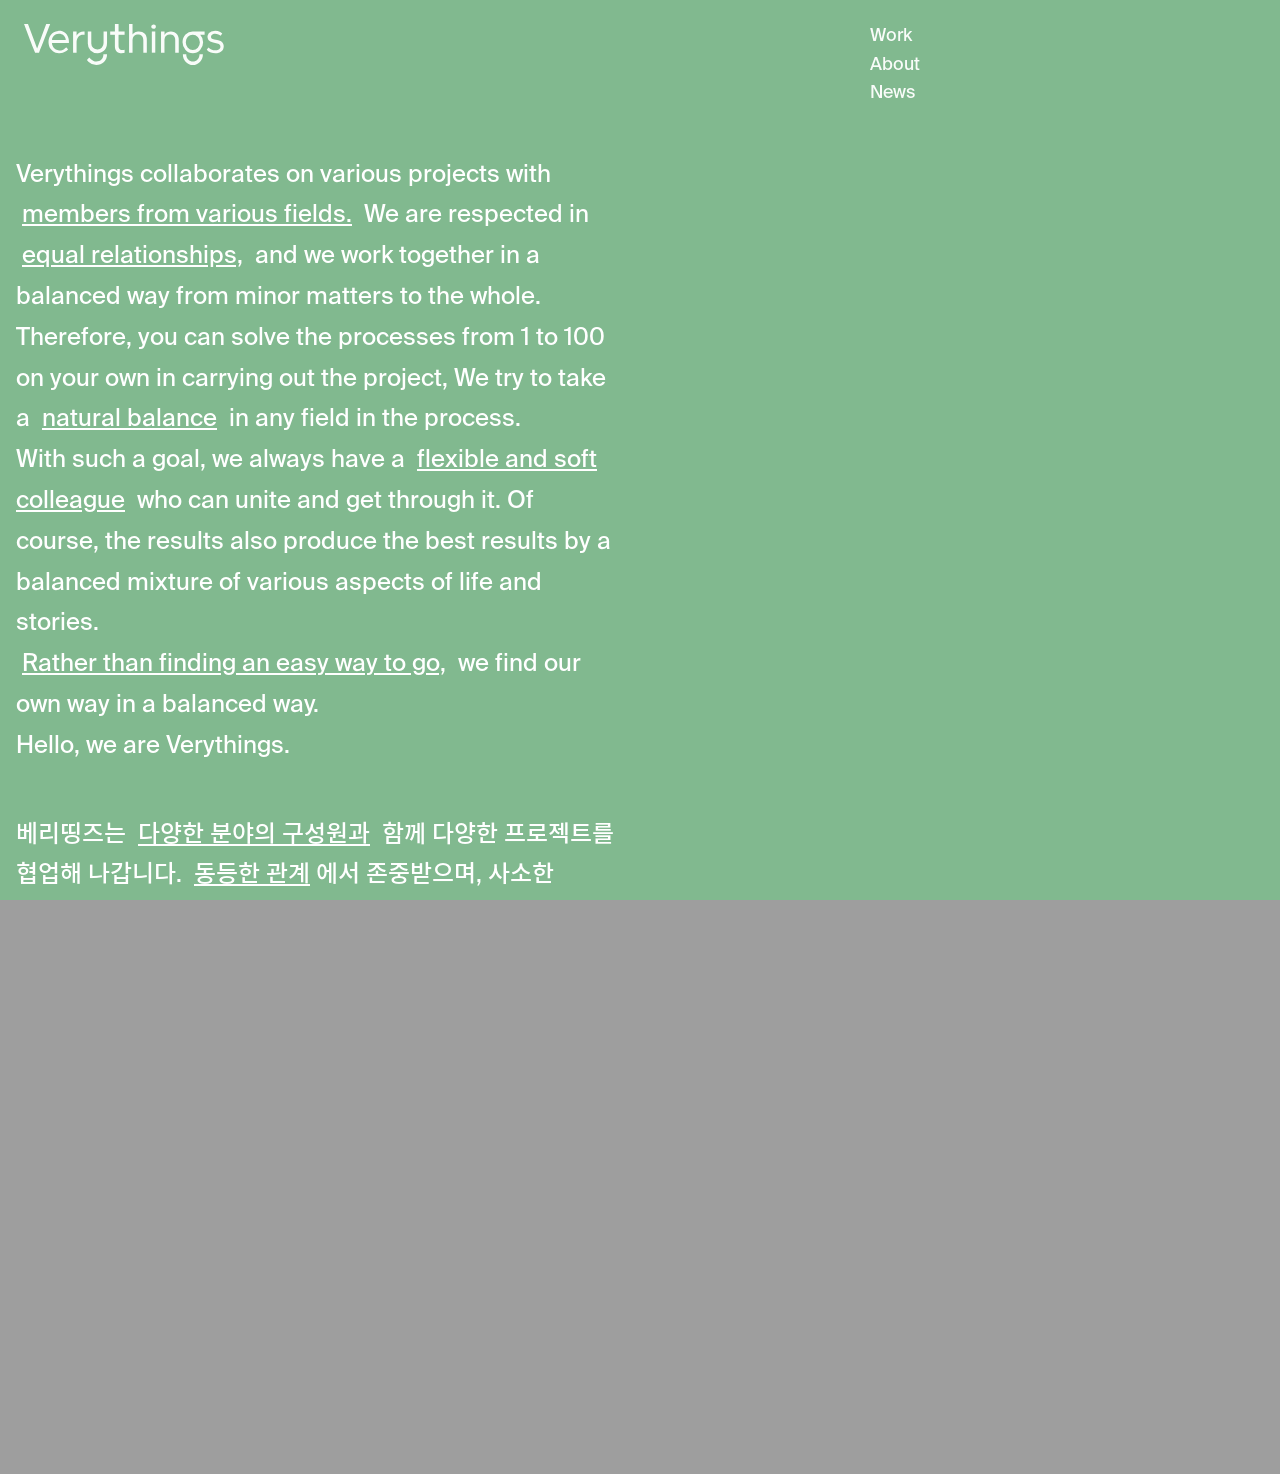
==== commit f7d916c0: "Add files via upload" ====
--- a/assets/pages/about.html
+++ b/assets/pages/about.html
@@ -8,15 +8,29 @@
   /><meta
     name="viewport"
     content="width=device-width, initial-scale=0.8, shrink-to-fit=no"
-  /><meta
-    property="og:url"
-    content="https://www.virgileguinard.fr/"
-  /><meta property="og:type content=website" /><meta
-    property="og:title"
-    content="Verythings"
-  /><meta
-    property="og:description"
-    content="Photographer based in Paris"
+  />
+  <meta name="description" content="Verythings" />
+  <meta name="keywords" content="Verythings" />
+  <meta itemprop="name" content="Verythings" />
+  <meta itemprop="description" content="Verythings" />
+  <meta
+    itemprop="image"
+    content="https://assets.codepen.io/7604869/og-image.jpg"
+  />
+  <meta property="og:url" content="https://minguhong.com" />
+  <meta property="og:type" content="website" />
+  <meta property="og:title" content="Verythings" />
+  <meta property="og:description" content="Verythings" />
+  <meta
+    property="og:image"
+    content="https://assets.codepen.io/7604869/og-image.jpg"
+  />
+  <meta name="twitter:card" content="summary_large_image" />
+  <meta name="twitter:title" content="Verythings" />
+  <meta name="twitter:description" content="Verythings" />
+  <meta
+    name="twitter:image"
+    content="https://assets.codepen.io/7604869/og-image.jpg"
   />
   <link rel="stylesheet" href="../css/style.css" />
 
@@ -24,36 +38,29 @@
     <main>
       <nav>
         <div class="sticky">
-        <div class="logo-l">
-          <span class="l">
-            <a href="../../index.html"
-              ><img src="../img/logo.svg"
-            /></a>
-          </span>
+          <div class="logo-l">
+            <span class="l">
+              <a href="../../index.html"><img src="../img/logo.svg" /></a>
+            </span>
+          </div>
+          <div class="header">
+            <div class="blended work-space">
+              <a href="./work.html" class="l">Work</a>
+            </div>
+            <div class="blended about-space">
+              <span class="l">
+                <a href="./about.html">About</a>
+              </span>
+            </div>
+            <div class="blended news-space">
+              <span class="l">
+                <a href="./news.html">News</a>
+              </span>
+            </div>
+          </div>
         </div>
-        <div class="header">
-        <div class="blended work-space">
-          <a href="./work.html" class="l">Work</a>
-        </div>
-        <div class="blended about-space">
-          <span class="l">
-            <a href="./about.html">About</a>
-          </span>
-        </div>
-        <div class="blended news-space">
-          <span class="l">
-            <a href="./news.html">News</a>
-          </span>
-        </div>
-        </div>
-      </div>
-    </nav>
+      </nav>
     </main>
-
-
-
-
-
 
     <figure>
       <img id="picture" src="../img/main/picture.jpg" />
@@ -63,7 +70,8 @@
       <div class="content l col-9">
         <p>
           Verythings collaborates on various projects with
-          <span class="emphasis">members from various fields.</span> We are respected in
+          <span class="emphasis">members from various fields.</span> We are
+          respected in
           <span class="emphasis">equal relationships,</span> and we work
           together in a balanced way from minor matters to the whole.<br />
 
--- a/assets/css/style.css
+++ b/assets/css/style.css
@@ -3583,6 +3583,46 @@
     transition: width 600ms cubic-bezier(0.76, 0, 0.24, 1) 0s;
   }
 }
+
+
+
+/* /news */
+
+.container-box {
+  position: fixed;
+  width: 50%;
+  height: 100vh;
+  background-color: green;
+}
+
+.box-line {
+  position: relative;
+  width: 50%;
+  height: 120px;
+  margin-left: 50%;
+  border-top: 1px solid black;
+}
+
+.tomato {
+  position: absolute;
+  width: 50%;
+  margin: 0 auto;
+  top: 50%;
+  left: 50%;
+  transform: translate(-50%, -50%);
+  filter: drop-shadow(6px 6px 6px #000);
+}
+.click {
+  position: absolute;
+  width: 100%;
+  margin: 0 auto;
+  top: 55%;
+  left: 50%;
+  transform: translate(-50%, -50%);
+  filter: drop-shadow(6px 6px 6px #000);
+}
+
+
 @media only screen and (max-device-width: 812px) and (orientation: portrait) {
   .header {
     left: 80%;
@@ -3616,7 +3656,7 @@
     top: 48px;
     z-index: 10;
 
-    font-size: 1vw;
+    font-size: 2.25vw;
     line-height: 1.48;
   }
 
@@ -3629,6 +3669,12 @@
 
   .l {
     font-size: 1.4vw;
+  }
+
+  .click {
+
+    top: 40%;
+    width: 100%;
   }
 
   .caption-title {
@@ -3788,70 +3834,4 @@
   .swiper-button-prev2 {
     --swiper-navigation-size: 24px;
   }
-}
-
-/* /news */
-
-.container-box {
-  position: fixed;
-  width: 50%;
-  height: 100vh;
-  background-color: green;
-}
-
-.box-line {
-  position: relative;
-  width: 50%;
-  height: 120px;
-  margin-left: 50%;
-  border-top: 1px solid black;
-}
-
-.tomato {
-  position: absolute;
-  width: 50%;
-  margin: 0 auto;
-  top: 50%;
-  left: 50%;
-  transform: translate(-50%, -50%);
-  filter: drop-shadow(6px 6px 6px #000);
-}
-.click {
-  position: absolute;
-  width: 100%;
-  margin: 0 auto;
-  top: 55%;
-  left: 50%;
-  transform: translate(-50%, -50%);
-  filter: drop-shadow(6px 6px 6px #000);
-}
-
-.img-click-1,
-.img-click-2,
-.img-click-3,
-.img-click-4,
-.img-click-5 {
-  width: 100%;
-}
-
-.background-1 {
-  position: absolute;
-  width: 100%;
-  height: 100vh;
-  top: -25%;
-  left: 30%;
-  transform: translate(-50%, -50%);
-  object-fit: cover;
-}
-.background-2 {
-  position: absolute;
-  width: 100%;
-  height: 100vh;
-
-  object-fit: cover;
-}
-
-.scroll {
-  width: 100%;
-  overflow: auto;
-}
+}
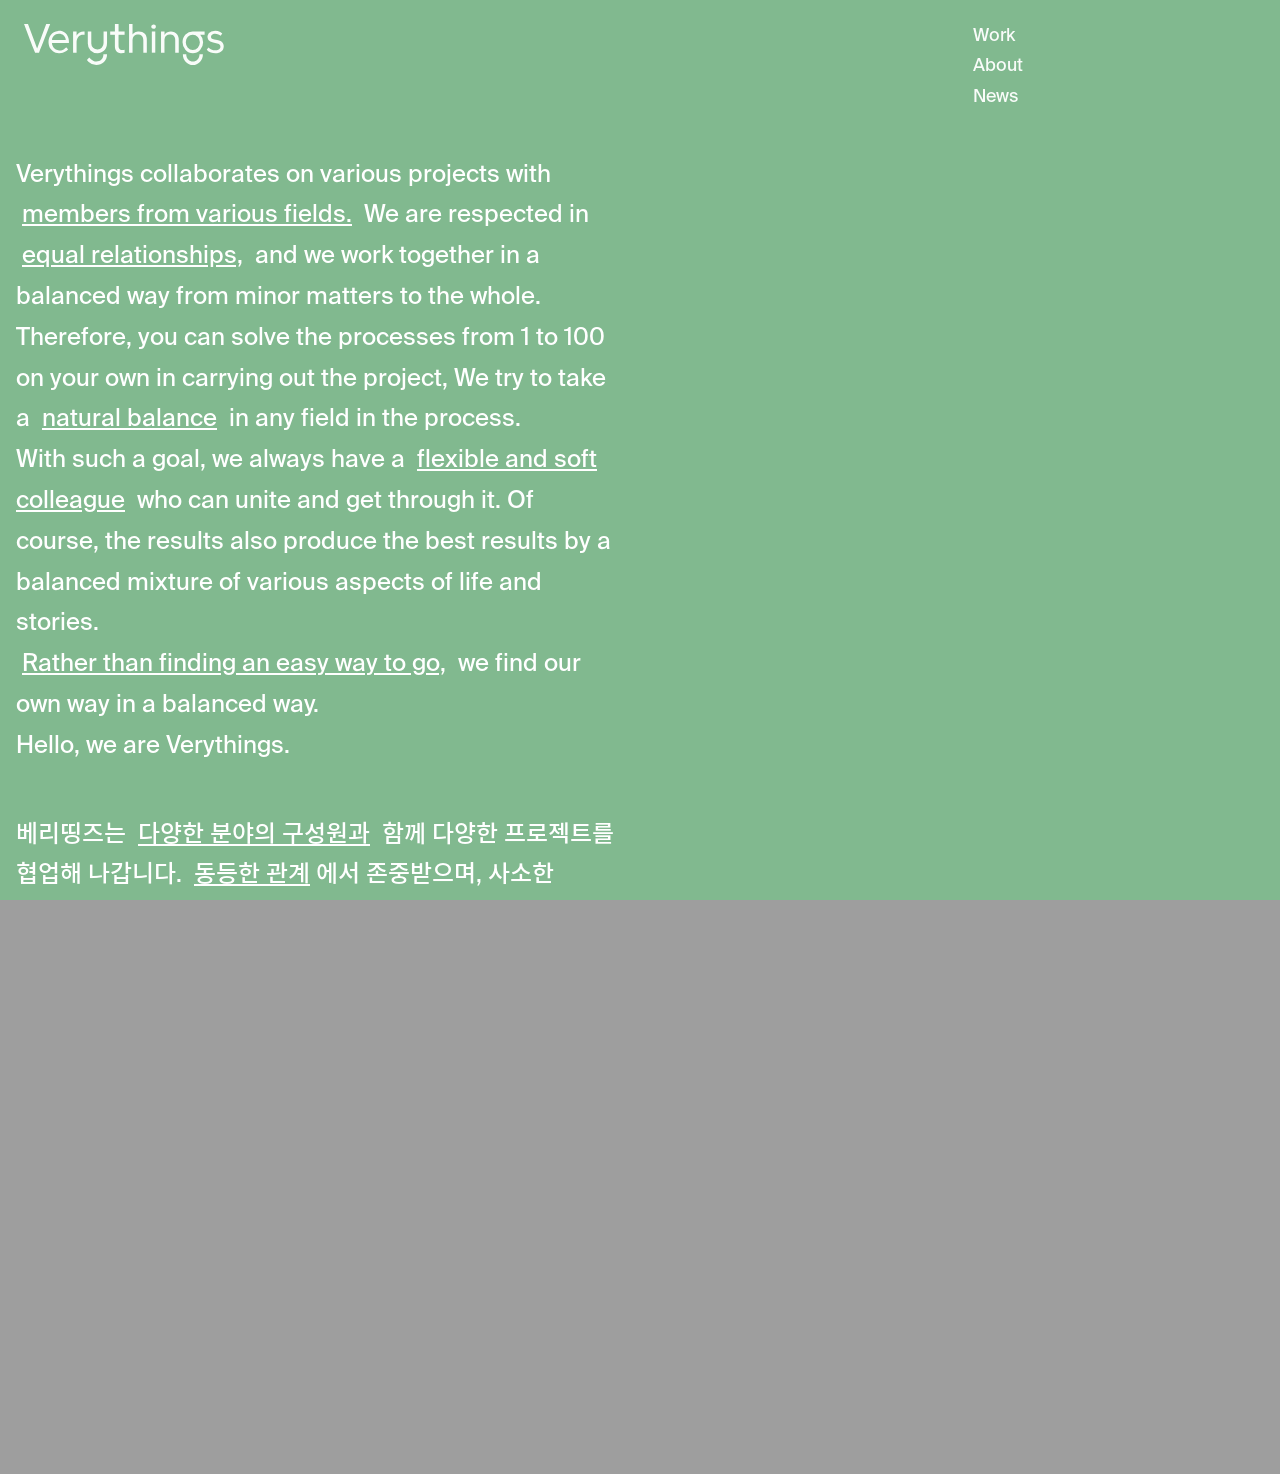
==== commit b0b107f8: "Add files via upload" ====
--- a/assets/pages/about.html
+++ b/assets/pages/about.html
@@ -17,7 +17,7 @@
     itemprop="image"
     content="https://assets.codepen.io/7604869/og-image.jpg"
   />
-  <meta property="og:url" content="https://minguhong.com" />
+  <meta property="og:url" content="verythings.org" />
   <meta property="og:type" content="website" />
   <meta property="og:title" content="Verythings" />
   <meta property="og:description" content="Verythings" />
--- a/assets/css/style.css
+++ b/assets/css/style.css
@@ -104,9 +104,9 @@
 
 .logo {
   position: absolute;
-  width: 30%;
-  top: 16px;
-  left: 16px;
+  width: 16%;
+  top: 24px;
+  left: 24px;
   filter: invert(1);
   z-index: 1001 !important;
 }
@@ -2800,8 +2800,8 @@
   font-family: "SuisseIntl-Book", "SpoqaHanSansNeo-Medium";
   font-size: 1rem;
   line-height: 1.6;
-  /* background-color: #44683e; */
-  background-color: #fff;
+  background-color: #44683e;
+
   color: white;
   overflow: auto;
 }
@@ -2870,10 +2870,10 @@
   display: grid;
   grid-template-columns: repeat(auto-fill, minmax(44%, auto));
   grid-template-rows: repeat(8, 1fr);
-  left: 68%;
+  left: 76%;
   top: 20px;
-  column-gap: 4px;
-
+  column-gap: 0.25rem;
+  row-gap: 0.1rem;
   z-index: 10;
 }
 .header-blend {
@@ -2881,8 +2881,8 @@
   display: grid;
   grid-template-columns: repeat(auto-fill, minmax(44%, auto));
   grid-template-rows: repeat(8, 1fr);
-  left: 68%;
-  top: 0.8rem;
+  left: 76%;
+  top: 20px;
   column-gap: 0.25rem;
   row-gap: 0.1rem;
 
@@ -2897,7 +2897,7 @@
   grid-auto-rows: repeat(auto-fill, minmax(10%, auto));
   grid-gap: 0 12px;
 
-  left: 68%;
+  left: 76%;
   top: 64px;
   z-index: 10;
 
@@ -3584,8 +3584,6 @@
   }
 }
 
-
-
 /* /news */
 
 .container-box {
@@ -3622,7 +3620,6 @@
   filter: drop-shadow(6px 6px 6px #000);
 }
 
-
 @media only screen and (max-device-width: 812px) and (orientation: portrait) {
   .header {
     left: 80%;
@@ -3672,7 +3669,6 @@
   }
 
   .click {
-
     top: 40%;
     width: 100%;
   }
@@ -3825,6 +3821,13 @@
   z-index: 100001 !important;
 }
 
+#intro-video {
+  position: absolute;
+  width: 100%;
+  height: 100vh;
+  object-fit: cover;
+}
+
 @media screen and (max-width: 479px) {
   .swiper-button-next,
   .swiper-button-prev {
@@ -3834,4 +3837,4 @@
   .swiper-button-prev2 {
     --swiper-navigation-size: 24px;
   }
-}+}
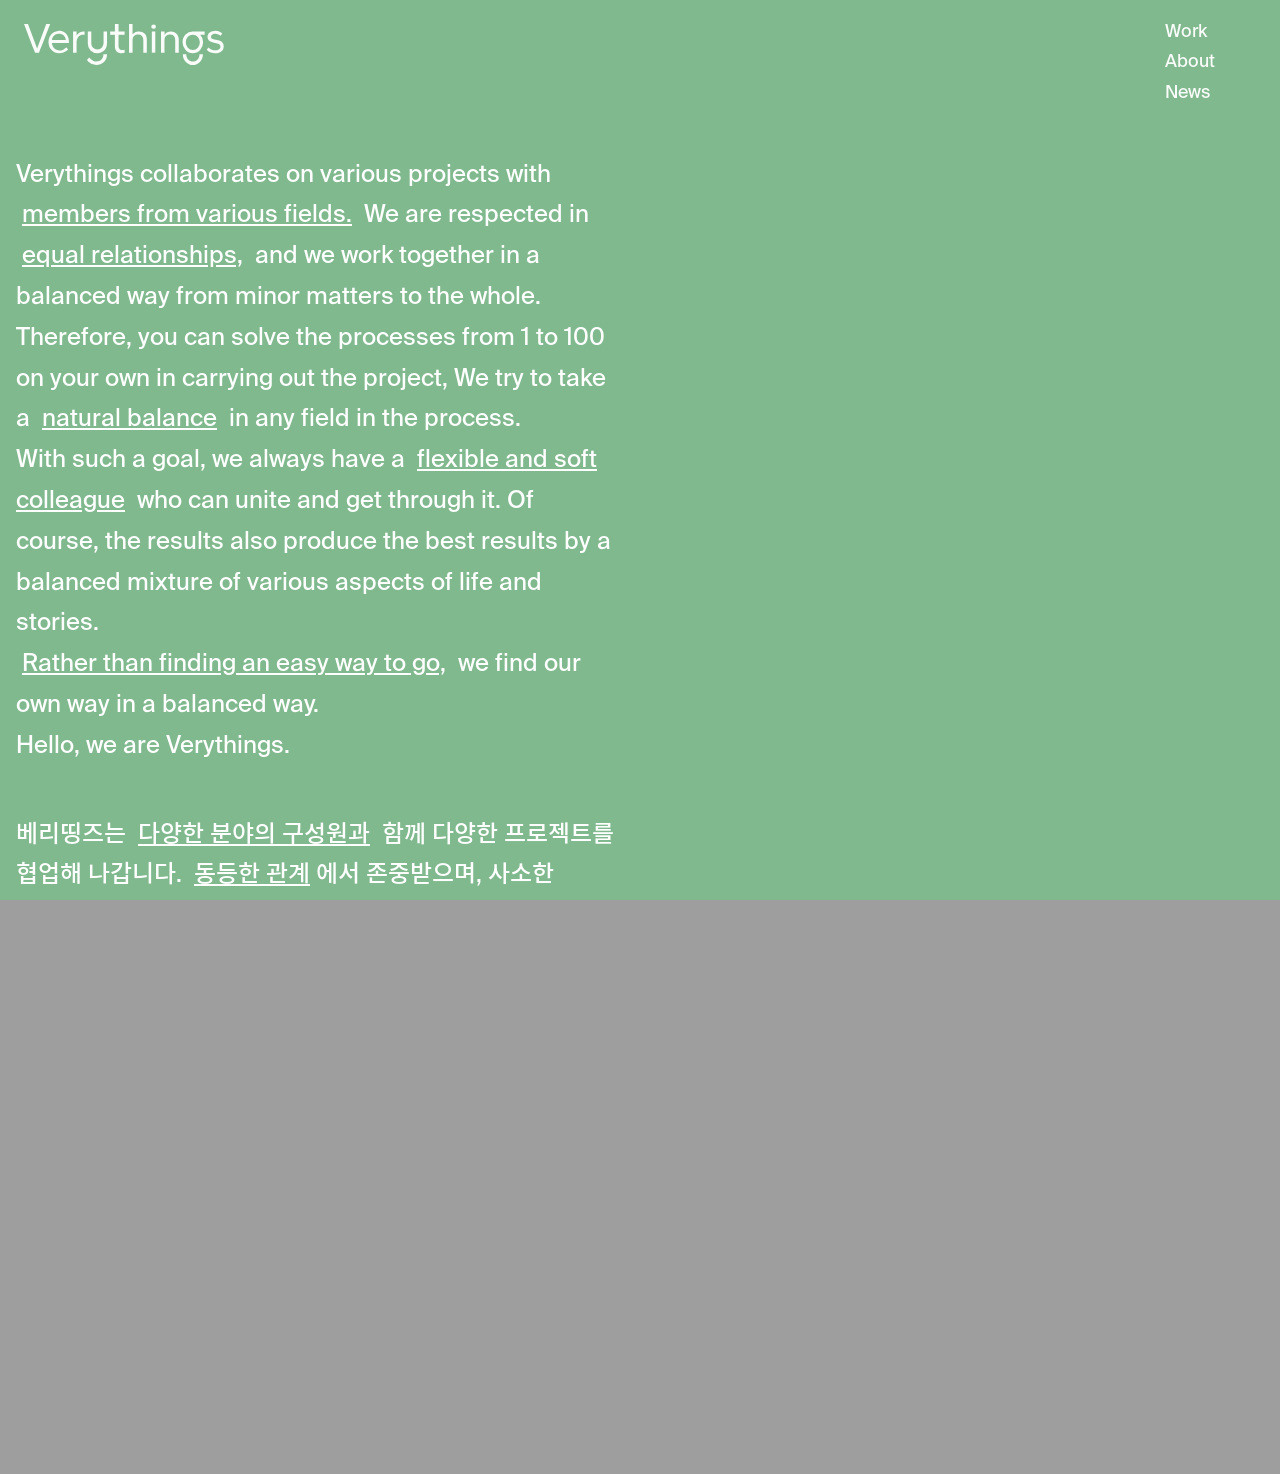
==== commit 4c2134aa: "Add files via upload" ====
--- a/assets/pages/about.html
+++ b/assets/pages/about.html
@@ -38,7 +38,7 @@
     <main>
       <nav>
         <div class="sticky">
-          <div class="logo-l">
+          <div class="logo blend">
             <span class="l">
               <a href="../../index.html"><img src="../img/logo.svg" /></a>
             </span>
--- a/assets/css/style.css
+++ b/assets/css/style.css
@@ -109,16 +109,6 @@
   left: 24px;
   filter: invert(1);
   z-index: 1001 !important;
-}
-
-.logo-l {
-  position: absolute;
-  width: 16%;
-  top: 24px;
-  left: 24px;
-  filter: invert(1);
-  z-index: 1001 !important;
-  mix-blend-mode: difference;
 }
 
 nav {
@@ -2870,24 +2860,14 @@
   display: grid;
   grid-template-columns: repeat(auto-fill, minmax(44%, auto));
   grid-template-rows: repeat(8, 1fr);
-  left: 76%;
-  top: 20px;
+  left: 91%;
+  top: 16px;
   column-gap: 0.25rem;
   row-gap: 0.1rem;
   z-index: 10;
 }
-.header-blend {
-  position: fixed;
-  display: grid;
-  grid-template-columns: repeat(auto-fill, minmax(44%, auto));
-  grid-template-rows: repeat(8, 1fr);
-  left: 76%;
-  top: 20px;
-  column-gap: 0.25rem;
-  row-gap: 0.1rem;
-
-  z-index: 10;
-  mix-blend-mode: difference;
+.blend {
+  
 }
 
 .category-view {
@@ -2897,8 +2877,8 @@
   grid-auto-rows: repeat(auto-fill, minmax(10%, auto));
   grid-gap: 0 12px;
 
-  left: 76%;
-  top: 64px;
+  left: 91%;
+  top: 60px;
   z-index: 10;
 
   font-size: 1vw;
@@ -3622,14 +3602,14 @@
 
 @media only screen and (max-device-width: 812px) and (orientation: portrait) {
   .header {
-    left: 80%;
+    left: 83%;
     top: 0.75rem;
     column-gap: 4px;
     row-gap: 2px;
   }
 
   .header-blend {
-    left: 80%;
+    left: 83%;
     top: 0.75rem;
     column-gap: 4px;
     row-gap: 2px;
@@ -3649,7 +3629,7 @@
   }
 
   .category-view {
-    left: 80%;
+    left: calc(83% + 2px);
     top: 48px;
     z-index: 10;
 
